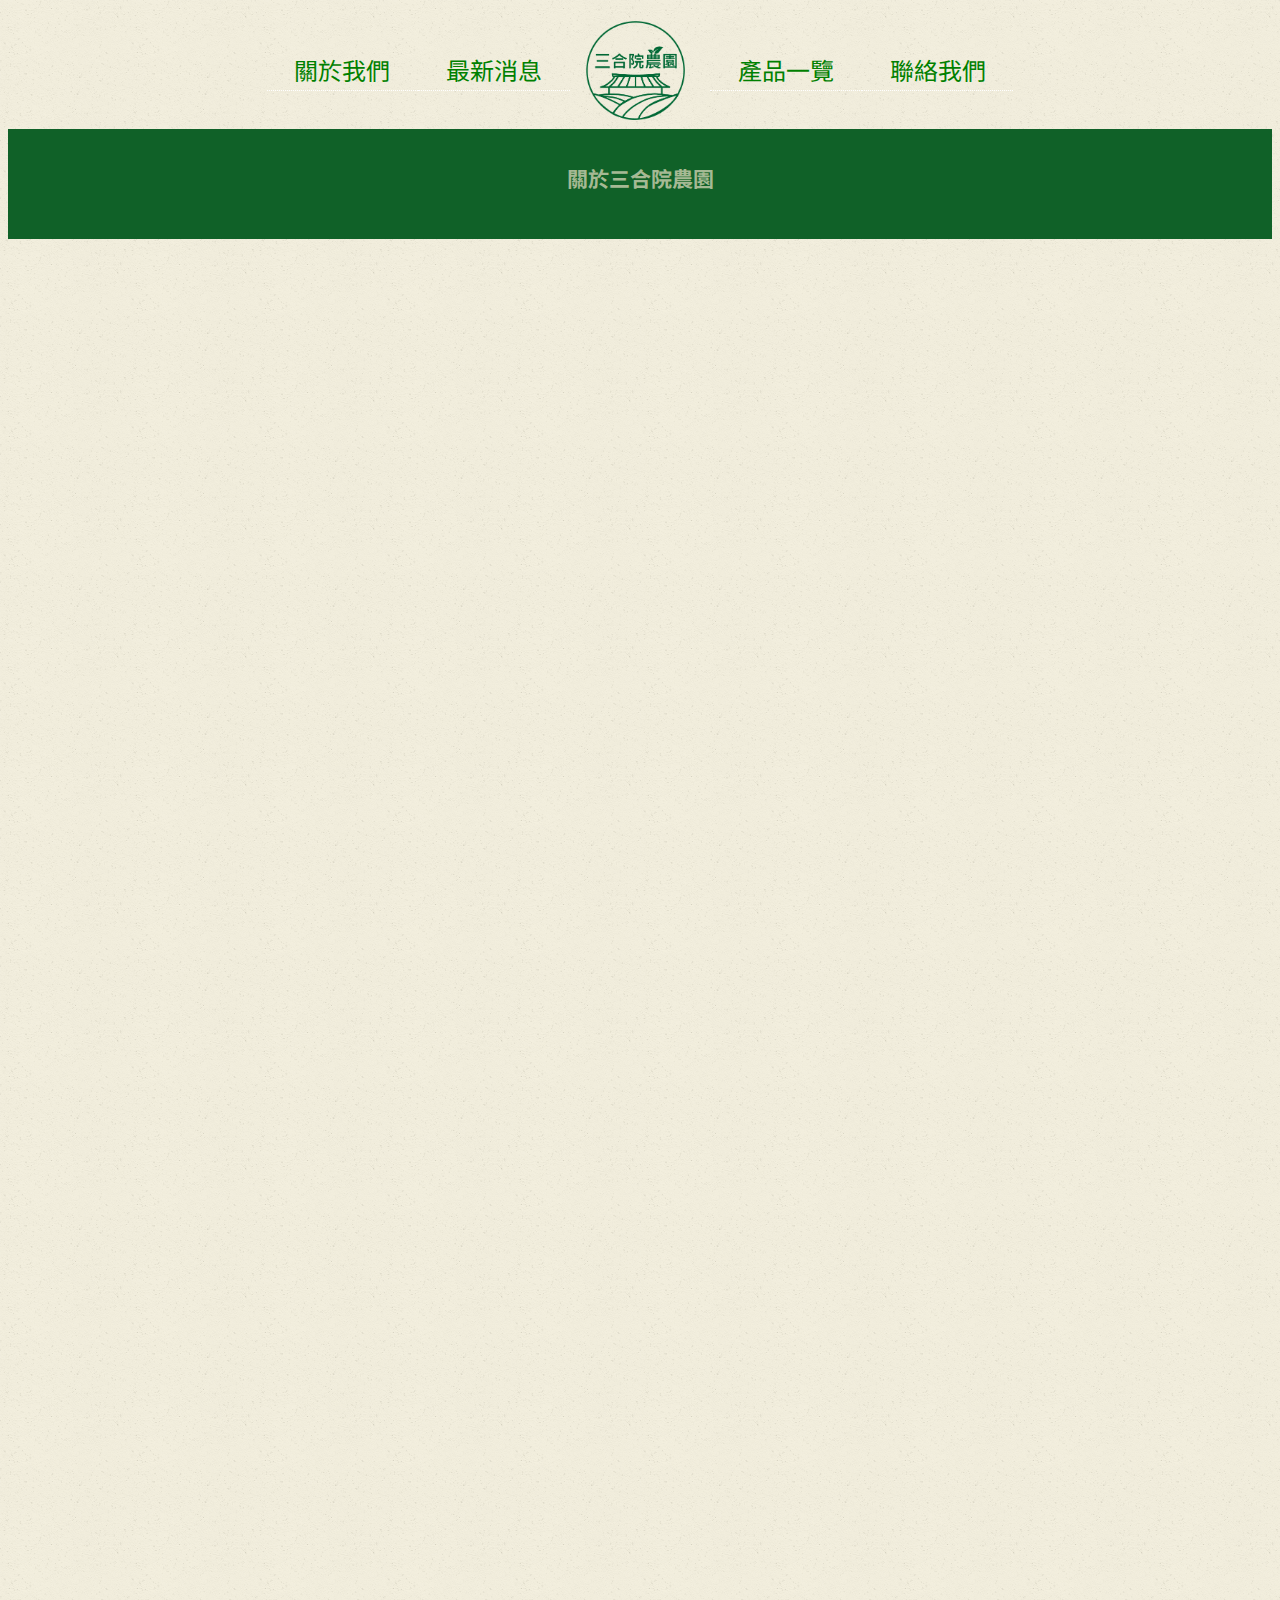
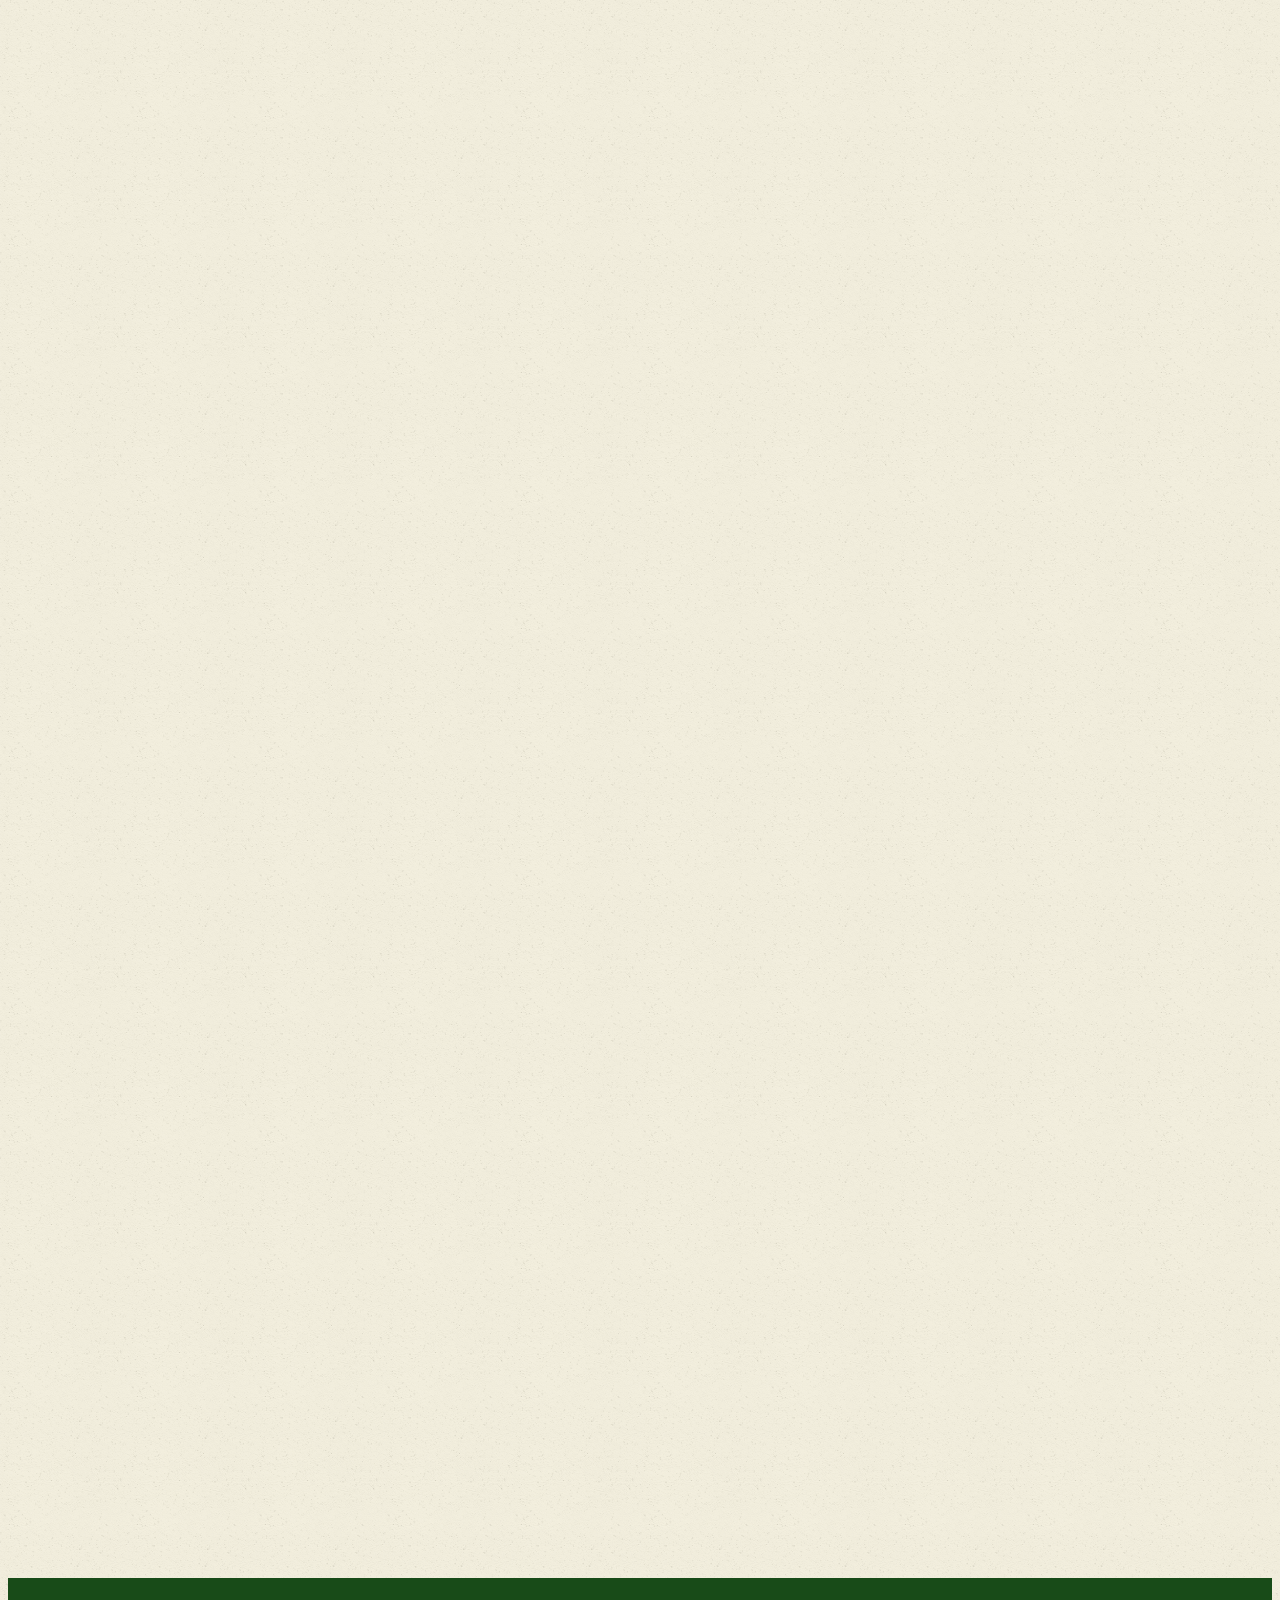
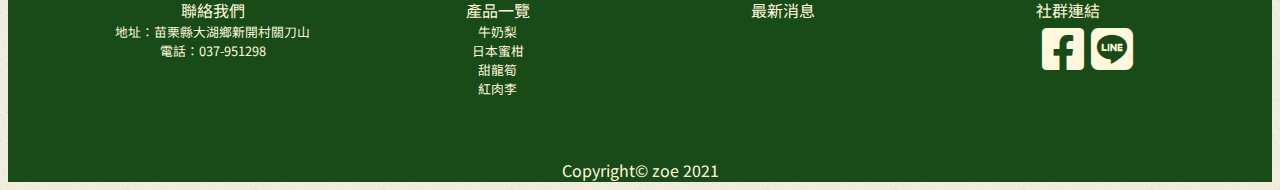
==== about.html @ 12b74e6e "no message" ====
<!DOCTYPE html>
<html lang="en">

<head>
    <meta charset="UTF-8">
    <meta http-equiv="X-UA-Compatible" content="IE=edge">
    <meta name="viewport" content="width=device-width, initial-scale=1.0">
    <title>關於我們</title>
    <link rel="shortcut icon" href="/public/favico.ico.gif">
    <link rel="icon" type="image/gif" href="animated_favicon1.gif">

    <link rel="bookmark" href="/favicon.ico" />
    <link rel="stylesheet" href="public/js/WOW-master/css/libs/animate.css">
    <link rel="stylesheet" href="public/js/WOW-master/css/site.css">
    <link href="https://cdn.jsdelivr.net/npm/bootstrap@5.0.2/dist/css/bootstrap.min.css" rel="stylesheet"
        integrity="sha384-EVSTQN3/azprG1Anm3QDgpJLIm9Nao0Yz1ztcQTwFspd3yD65VohhpuuCOmLASjC" crossorigin="anonymous">
    <link rel="stylesheet" href="public/js/slick-1.8.1/slick/slick.css">
    <link rel="stylesheet" href="public/js/slick-1.8.1/slick/slick-theme.css">
    <link rel="stylesheet" href="
https://cdnjs.cloudflare.com/ajax/libs/font-awesome/6.0.0-beta2/css/all.min.css
">
    <style>
        @import url('https://fonts.googleapis.com/css2?family=Noto+Sans+HK:wght@400;700&display=swap');
    </style>
    <link rel="stylesheet" href="public/css/index.css">
    <link rel="stylesheet" href="public/css/about.css">

</head>

<body>



    <header>
        <div class="container">
            <a href="index.html">
                <div class="logo"></div>
            </a>
            <div class="menu-icon"><a href="javascrip:;"><i class="fa-solid fa-bars"></i> </a></div>
            <nav>
                <ul>
                    <li><a href="#map">關於我們</a></li>
                    <li><a href="#new">最新消息</a></li>
                    <li><a href="#product">產品一覽</a></li>
                    <li><a href="#ftbr">聯絡我們</a></li>
                </ul>
            </nav>
        </div>
    </header>

    <div class="about_banner ">

        <div class="banner_img ">
            <div class="aboutimg_text  ">
                <h3>關於三合院農園 </h3>
            </div>
        </div>
    </div>

    </div>

    <div class="container ">
        <!-- <div class="row"> -->
        <!-- <div class="col-12 col-md-6"> -->
        <div class="youtube-rwd">

            <iframe width="1120" height="630" src="https://www.youtube.com/embed/oz6MA6UBjLw?&autoplay=1"
                title="YouTube video player " frameborder="0" allow="accelerometer; autoplay; clipboard-write; encrypted-media;
                     gyroscope; picture-in-picture" allowfullscreen></iframe>

        </div>
        <!-- </div> -->
        <!-- </div> -->
    </div>

    <div class="container dv ">
        <section data-wow-delay="0.5s" class="wow bounceInLeft row">
            <div class="col-12 col-md-6 ab1">
                <img src="public/images/a01.png" alt="">
            </div>
            <div class="col-12 col-md-6">

                <div>
                    <h4>Good for you / 綠</h4> <br>
                    <p>
                        牛奶益生菌養殖<br>
                        供應友善環境、天然生長的食品<br>
                        <br>
                        人工除草保護環境<br>
                    </p>



                </div>
        </section>


        <section data-wow-delay="0.5s" class="wow bounceInLeft row">
            <div class="col-12 col-md-6 ab1">
                <img src="public/images/a03.png" alt="">
            </div>
            <div class="col-12 col-md-6">

                <div>
                    <h4>Good for other / 道德</h4> <br>
                    <p>

                        無農藥殘留認證<br>
                        符合食品安全規範<br>
                        保證每一顆都填到您心坎裡<br>
                    </p>

                </div>

            </div>
        </section>
        <section class="wow bounceInLeft row">
            <div class="col-12 col-md-6">
                <img src="public/images/a-09.png" alt="">
            </div>
            <div class="col-12 col-md-6 g-2">

                <div>
                    <h4>Good for earth / 永續</h4> <br>

                    <br>
                    <p>
                        維護更好生態循環<br>
                        擁有更健康的地球和我們</p>

                </div>


            </div>
        </section>


        <section class="wow bounceInUp row">
            <div class="container">
                <div class="row">
                    <div class="about_text  col-12">
                        <p> 現代生活雖然多了便利和舒適，卻少了買的安心、吃的放心的地方，
                            也少了與大自然之間的緊密聯繫。三合院農元至民國82年接觸到自然農法後，便致力於使用對環境最友善的耕作方法。不僅食用者吃得安心，大自然也因此不會因為大量的化學物質導致生態病變。希望能夠成為您生活的一部份，也成為孩子長大後的美好印象。當孩子對他所成長的環境存有溫暖健康的想法，未來的社會將會因他們而美好。
                        </p>
                    </div>

                </div>

            </div>
        </section>

    </div>




    <div class="gotop"><a href=""><i class="fa-solid fa-circle-arrow-up"></i></a></div>



    <footer>
        <div id="ftbr" class="container">

            <div>聯絡我們
                <a href=""> 地址：苗栗縣大湖鄉新開村關刀山</a>
                <a href=""> 電話：037-951298</a>

            </div>

            <div>產品一覽

                <a href="">牛奶梨</a>
                <a href="">日本蜜柑</a>
                <a href="">甜龍筍</a>
                <a href="">紅肉李</a>

            </div>

            <div>最新消息

            </div>
            <div class="gofbig">
                <p>社群連結</p>
                <div class="gofbigicon">
                    <a href=""> <i style="font-size: 3rem;" class="fa-brands fa-facebook-square"></i>
                    </a>
                    <a href=""> <i style="font-size: 3rem;" class="fa-brands fa-line"></i>
                    </a>
                </div>
            </div>
    </footer>
    <div id="ftend">

        <p>Copyright© zoe 2021 </p>
    </div>

    <script src="public/js/WOW-master/dist/wow.js"></script>
    <script>
        new WOW().init();
    </script>
    </script>

</body>

</html>
---- public/js/WOW-master/css/site.css ----
h1 {
  font-size:     72px;
  line-height:   1.5;
  color: #2c3e50;
  font-weight:   100;
}

#container {
  width:  980px;
  margin: 0 auto;
}

section {
  height: 300px;
  margin: 60px 0;
}

.section--purple {
  background-color: #9b59b6;
}

.section--blue {
  background-color: #3498db;
}

.section--green {
  background-color: #2ecc71;
}

#main {
  text-align: center;
}

#more {
  margin: 20px auto 48px;
}
---- public/css/index.css ----
body {
    font-family: 'Noto Sans HK', sans-serif;
    background-image: url(../images/bg-ricepaper_v3.png);
    background-size: 10%;
    /* margin: 0; */
    
}

.container {
    /* width : 1140px; */
    /* margin: 0; */
}

header>.container {
    display  : flex;
    flex-wrap: wrap;
    position : relative;
}


.logo {
    position           : absolute;
    width              : 110px;
    height             : 100px;
    background-image   : url(../images/logo.png);
    background-size    : 90%;
    background-repeat  : no-repeat;
    background-position: center center;
    left               : 50%;
    margin-left        : -60px;
}


.logo a{
    display        : block;
    text-align     : center;
    color          : rgb(16, 58, 20);
    text-decoration: none;
    line-height    : 100px;
    font-size: 2em;

}


    .menu-icon {
    margin-left     : auto;
    width           : 20%;
    height          : 100px;
    /* background-color: rgb(255, 255, 255); */
    
}

.menu-icon>a {
    display        : block;
    text-align     : center;
    color          : rgb(16, 58, 20);
    text-decoration: none;
    line-height    : 100px;
    font-size: 2em;
 
}


nav {
    width: 100%;
}

nav>ul {
    list-style-type: none;
    padding        : 0;
    margin         : 0;
    
}

nav>ul>li {
    line-height     : 40px;
    background-color: rgb(36, 109, 48);
    text-align      : center;
    display: none;
    position: relative;
  
}


/* 偽類選取器 */
nav a::after {
    position: absolute;
    content: "";
    width: 0px;
    height: 3px;
    background-color: green;
    bottom: 0px;
    left: 0px;
    transition: 0.4s all;
    color: rgb(36, 109, 48);
  }
  
  
nav a:hover::after {
    width: 100%;
   
  }
/* .a_active{
    color: rgb(36, 109, 48);
    border-bottom:2px solid rgb(36, 109, 48);
} */
nav>ul>li>a {
    border-bottom  : 1px dotted white;
    display        : block;
    text-decoration: none;
    color          : white;
    font-family: 'Noto Sans HK', sans-serif;
    font-size: 1.5em;}
   
   
    nav>ul>li>a:hover{
        
        color          : rgb(74, 94, 76);
        
        font-size: 1.5em;}
/* /////////////////  .banner////////////////// */

.banner.container {
    background-color: antiquewhite;
    width           : 100%;
    max-width       : 1140px;
    margin          : auto;
    position        : relative;
    /* margin-top: -162px; */
  
}


.slide_wrapper {
    /* background-color: aqua; */
    overflow        : hidden;
    position        : relative; 
    
}


.slidecontent {


    width      : calc(1140px * 6);
    margin-left: -1140px;

}

/* //第三層 要併排的子項目 */
.slide {
    width      : 1140px;
    line-height: 300px;
    text-align : center;
    float      : left;

}

#prev,
#next {
    width           : 10%;
    height          : 100%;
    position        : absolute;
    top             : 0;
    background-color: rgba(0, 0, 0, 0.384);
    color           : blanchedalmond;
    border          : none;

    cursor: pointer;
}

#prev {
    left: 0px;
}

#next {
    right: 0px;
}
/* ///////////////產品放大'//////////// */
.product_img {

    width : 100%;
  
    

}

.top-product {
    width      : 80%;
    height  : 100%;
    overflow   : hidden;

}


/*/////////////////////跳出動畫//////////////////// */


/* .home_img {
    background-image   : url(/public/images/home_img.png);
    background-size    : contain;
    background-repeat  : no-repeat;
    background-position: center;
    width              : 50%;
    height             : 250px;
    position           : relative;
top               : 40%;

    transition: all 3S;
} */
.home_img {
    background-image   :url(../images/home_img.png) ;
    background-size    : cover;
    background-repeat  : no-repeat;
    background-position: center;
    padding-bottom: 131%;
    
    /* width              : 50%; */
    /* height             : 250px; */
    /* position           : relative; */
    /* top               : 40%; */

}
.img_active {
    /* display: block; */
    /* transform: rotate(360deg); */
    /* transform: scale(1.1);
    opacity  : 1;
    z-index  : 5;
    position : relative;
    left     : 50%; */

}

.home_text {
    width : 50%;
    height: 300px;
}

.home_text p {
    display: block;
    color     : rgb(13, 68, 34);
}

/*////////////////////// MAP///////////////////// */

.img_text h3 {
    width           : 100%;
    background-color: rgba(0, 0, 0, 0.205);


    color  : blanchedalmond;
    padding: 3%;

    font-size: 16px;
}

.map_img {
    height               : 100%;
    width                : 100%;
    background-attachment: fixed;
    background-image     : url(../images/map001.jpg)

}

.map_google {
    overflow: hidden;
}

/* ///////////////////小卡////////////////////// */
.card {
    /* background-color: #faebd7; */

}
.card-title{
    font-weight:900
}
/*/////////////////// 頁尾////////////////////// */

footer {  height          : 160px;
    width              : 100%;
    padding-top        : 20px;
    background-color   : rgb(24, 75, 24);}

footer li {
    list-style-type: none;
    float          : left;
    width          : 25%;
    text-align     : center;
}

footer a {
    text-decoration: none;

   
}
#ftbr {
    /* overflow        : hidden; */
    width           : 100%;
    color           :cornsilk;
}

#ftbr div {
    float     : left;
    width     : 25%;
    text-align: center;
}

#ftbr a {
    display        : block;
    color          :cornsilk;
    text-decoration: none;
    font-size      : 0.8rem;
}

.gofbig P{
    margin: 0;
}
.gofbigicon{
margin-left: 40%;
    display: flex;
    justify-content: space-around;
}
.gofbig a {padding: 0.2rem;
    font-size: 3rem;
    /* text-decoration: none; */
    
}

#ftend {
    padding-top: 10px;
    background-color: rgb(24, 75, 24);
    color: cornsilk;
    padding: 0;
    margin: 0;
  text-align: center;
}
#ftend p{
    margin: 0;
}
/* ///////////////////輪播////////////////////// */

.slide_content div {
    background-repeat: no-repeat;
    background-size  : cover;
    width            : 229px;
    height           : 300px;
}

.slide-content{
    margin-top: 4%;
    
}
.title {
    
    color     : rgb(13, 68, 34);
    text-align: center;
    height    : 80px;
    font-size : 80%;
    padding   : 4%;
    
}

h2 {
    /* text-decoration-line: underline;   */
    /* text-decoration: underline;  */
    margin: 0;
    color:rgb(24, 75, 24);
}
.gotop a{
    color:rgb(24, 75, 24);  
}
.gotop a:hover{
        
    color          : rgb(74, 94, 76);}

    .gotop{
        /* position: fixed; */
       

      right: 50px;
        bottom: 50px;
        color: rgba(6, 53, 25, 0.979);
        font-size: 4em;
        display: none;
        transition: all 3s;
    }
/* /////////////////////////////////////////////////////////// */
@media screen and (min-width: 768px) {

    .logo {
        z-index: 999;
    }

    header {
        /* background: lightgray; */
        margin-top: 20px;
       
    }
   

    .menu-icon {
        display: none;
    }

    nav {
        margin-top: 30px;
    }

    nav>ul {
        display        : flex;
        justify-content: center;
    }

    nav>ul>li {
        width     : 15%;
        background: transparent;
        display: block;
    }

    nav>ul>li>a {
        color: green;
    }

    nav>ul>li:nth-child(2) {
        margin-right: 140px;
    }

    /*///////////////// 放大產品照片 /////////////////*/
    /* .top-product .container {
        background-color: antiquewhite;
        width           : 1140px;
        margin          : auto;
        position        : relative; */

    /* } */
    /* .top-product.container { */
        /* background-color: antiquewhite; */
        /* width           : 100%; */
        /* max-width       : 1140px; */
        /* height: 410px; */
        /* margin          : auto; */
        
        /* position        : relative; */
 
    /* } */


    .top-product {
        width   : 100%;
        height  : 800px;
        overflow: hidden;



    }

    /* .carousol{
        width: 100%;
        height: 410px;
      
      } */
    .product {
        /* margin-top: 30px; */
        width           : 2000px;
        position     : relative;
       
        /* overflow: hidden; */
    }

    .product_img {
    
        /* overflow           : hidden; */
    
    /* //////////////////////////////////////////////////// */
        float              : left;
        width              : 285px;
        /* height             : 100%; */
        height: 600px;
        transition         : 1s all;
    }

    .product_img.active {
        width: 600px;
        /* height: 500px; */
        /* background-position:100% 150%; */
    }

    .product_img.other {
        width: 200px;
        /* background-position:100% 150%; */
    }
 
    /* ///////////////跳出動畫////////////////// */
   

    /* .img_active {
        transform : rotate(360deg);
        transform : scale(3);
        z-index   : 5;
        position  : relative;
        left      : 45%;
        bottom    : 120px;
    } */
    .home_img_content{
        padding-bottom: 131%;
        position: relative;
        /* overflow: hidden; */
        width: 100%;
    }
    .home_img{
        width: 100%;
        padding-bottom: 161%;
        position: absolute;
        bottom:-90%;
        z-index: 999;
        transition: all 2s;
    }
    .img_active {
        left:0;
        bottom:-20%;
    }
    .home_text {
        width : 50%;
        height: 300px;
       
    }


    .home_text p {
        font-size : 1.5em;
        display   : block;
        text-align: center;
         color: rgb(3, 41, 20);
    padding: 0;
    margin: 0;
        }


    /*/////////////////////// map//////////////////////*/
    .map_img {
        height               : 450px;
        /* width                : 1140px; */
        background-attachment: fixed;
        background-image     : url(../images/map001.jpg);

    }

    .img_text {

        position: relative;
    }

    .img_text h3 {
        font-size       : 25px;
        width           : 1140px;
        background-color: rgba(0, 0, 0, 0.205);
        /* border-radius: 10% 10% 10% 10%; */

        color         : blanchedalmond;
        padding       : 3%;
        /* margin-left: 50%; */
        /* margin-top : 50%; */
        position      : absolute;
        top           : 120px;
        right         : 0px;
    }

    .map_google {
        display: none;
        width  : 100%;
    }

    /* /////////////////////小卡///////////////////// */
    #new>.row {
        margin          : auto;
        /* background-color: bisque; */
        width           : 1140px;
    }

    .gotop{
        position: fixed;
       

      right: 50px;
        bottom: 50px;
        color: rgba(6, 53, 25, 0.979);
        font-size: 4em;
        display: none;
        transition: all 3s;
    }
    .gotop_active{

        transform: rotate(365deg);
    }
}


/* 768end */
---- public/css/about.css ----
.container {
    width    : 80%;
    max-width: 1140px;
    margin   : auto;
}
.dv{
     display        : flex;
 flex-direction: column;
 align-content: center;
}
.row {
    /* display        : flex;
    justify-content: space-around; */
}

.col-6 {
    width: 48%;
}

.wow {
    padding-top      : 5%;
    /* padding-bottom: 71.5%; */
}

img {
    display  : block;
    max-width: 100%;
    height   : 100%;

}

/* //////////////////aboutbanner/////////////////// */

.banner_img {
    /* background-image: url(/public/images/a001.png); */
    background-color   : rgb(16, 97, 40);
    background-size    : cover;
    background-repeat  : no-repeat;
    background-position: center;
    padding-bottom     : 1%;
    margin-top         : 3%;
    width              : 100%;

}


/* .active_ab1 {
    background-image : url();
    background-repeat: 50%;
} */

.aboutimg_text {
    text-align: center;
    padding   : 1%;
    color     : rgba(255, 239, 213, 0.637);
    font-size: large;
}

/* ////////////YOUTUBE/////////////// */
.youtube-rwd {
    position      : relative;
    height        : 0;
    padding-bottom: 56.25%;
    overflow      : hidden
}

.youtube-rwd iframe,
.youtube-rwd object,
.youtube-rwd embed {
    position: absolute;
    top     : 0;
    left    : 0;
    width   : 100%;
    height  : 100%
}

/* /////////////dv///////////////////////// */

.dv h4 {
    color           : rgba(255, 239, 213, 0.637);
    background-color: rgb(16, 97, 40);
    font-size       : 1.5em;
    line-height     : 1em;

}


.dv p {
    font-size  : 1em;
    line-height: 1em;
}

.gotop a {
    color: rgb(24, 75, 24);
}

.gotop a:hover {

    color: rgb(74, 94, 76);
}

@media screen and (min-width:768px) {

    .wow {
        margin-top: 18%;
    }

    .dv h4 {
        color           : rgba(255, 239, 213, 0.637);
        background-color: rgb(16, 97, 40);
        font-size       : 2em;
        line-height     : 2em;

    }

    .dv p {
        font-size  : 1.5em;
        line-height: 1.5em;
    }

    .gotop {
        position: fixed;
        right     : 50px;
        bottom    : 50px;
        color     : rgba(6, 53, 25, 0.979);
        font-size : 4em;
        /* display: none; */
        transition: all 3s;
    }

    .gotop_active {

        transform: rotate(365deg);
    }

}
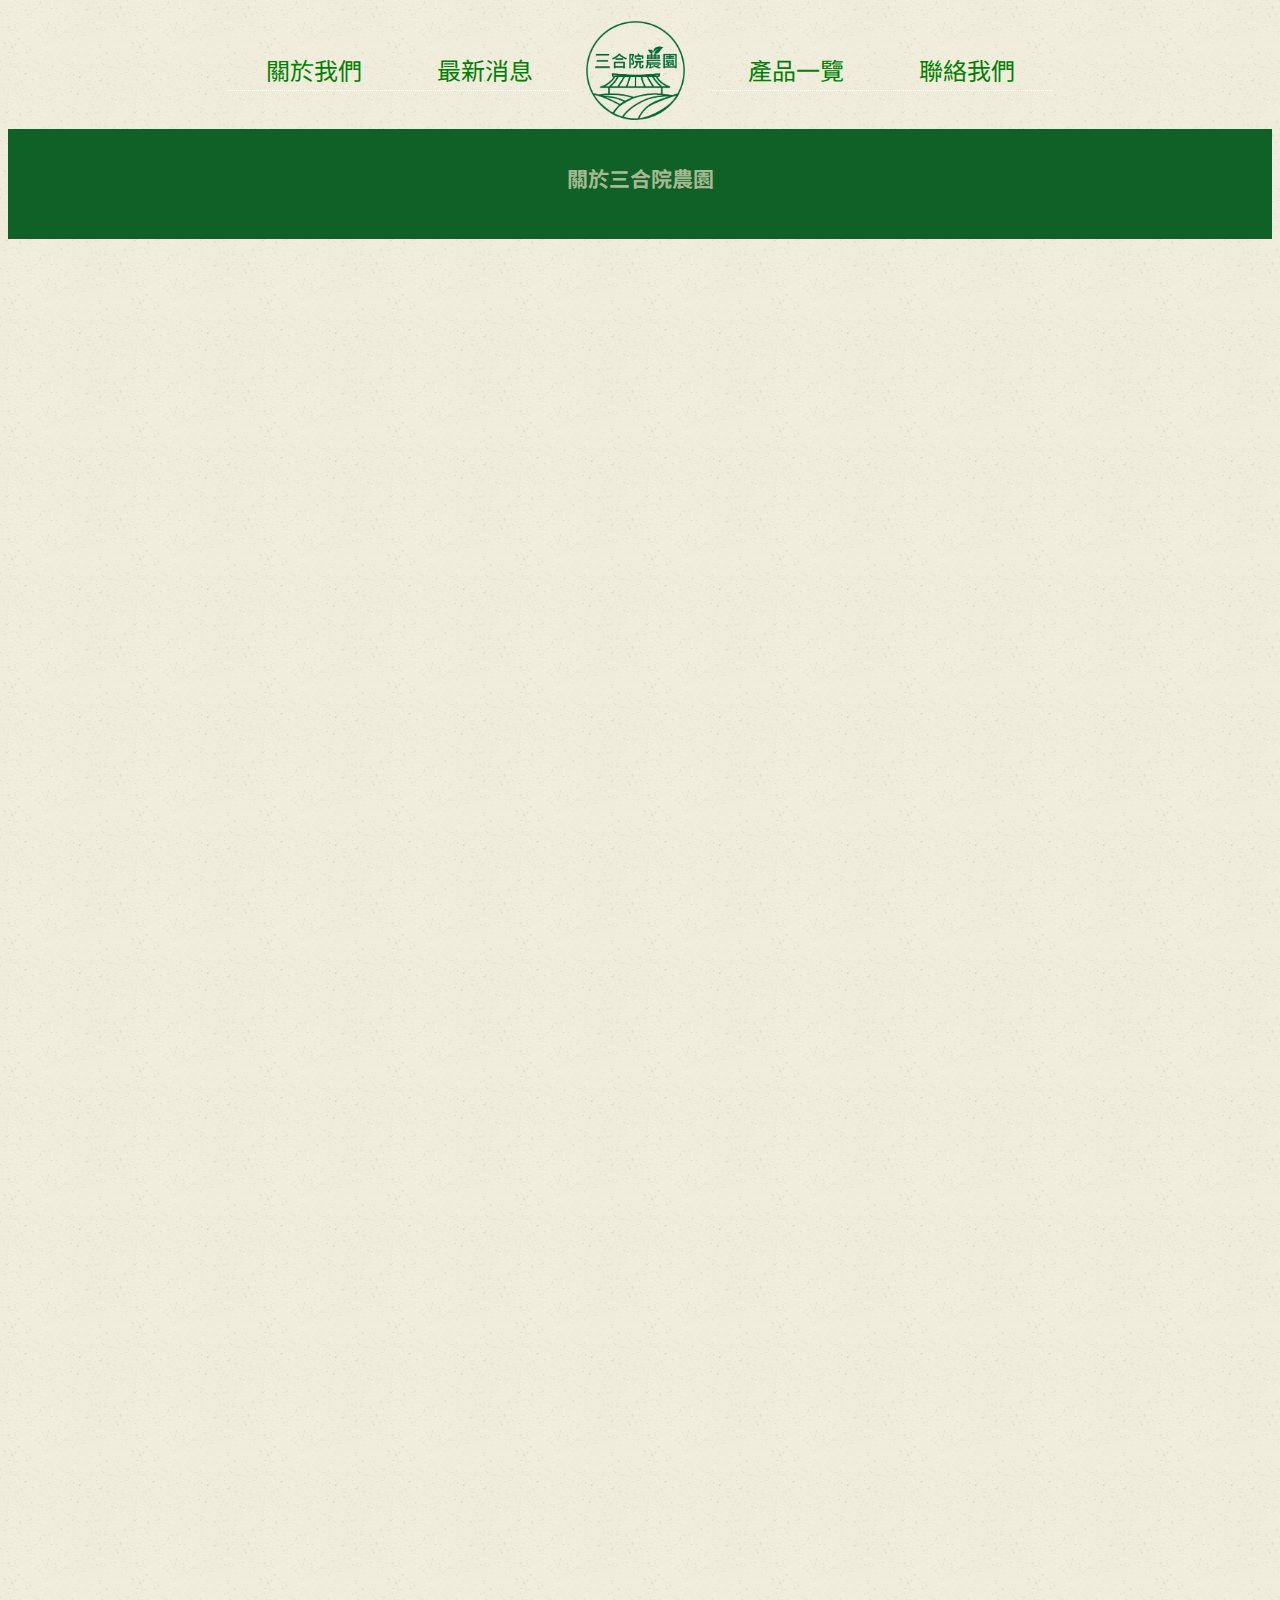
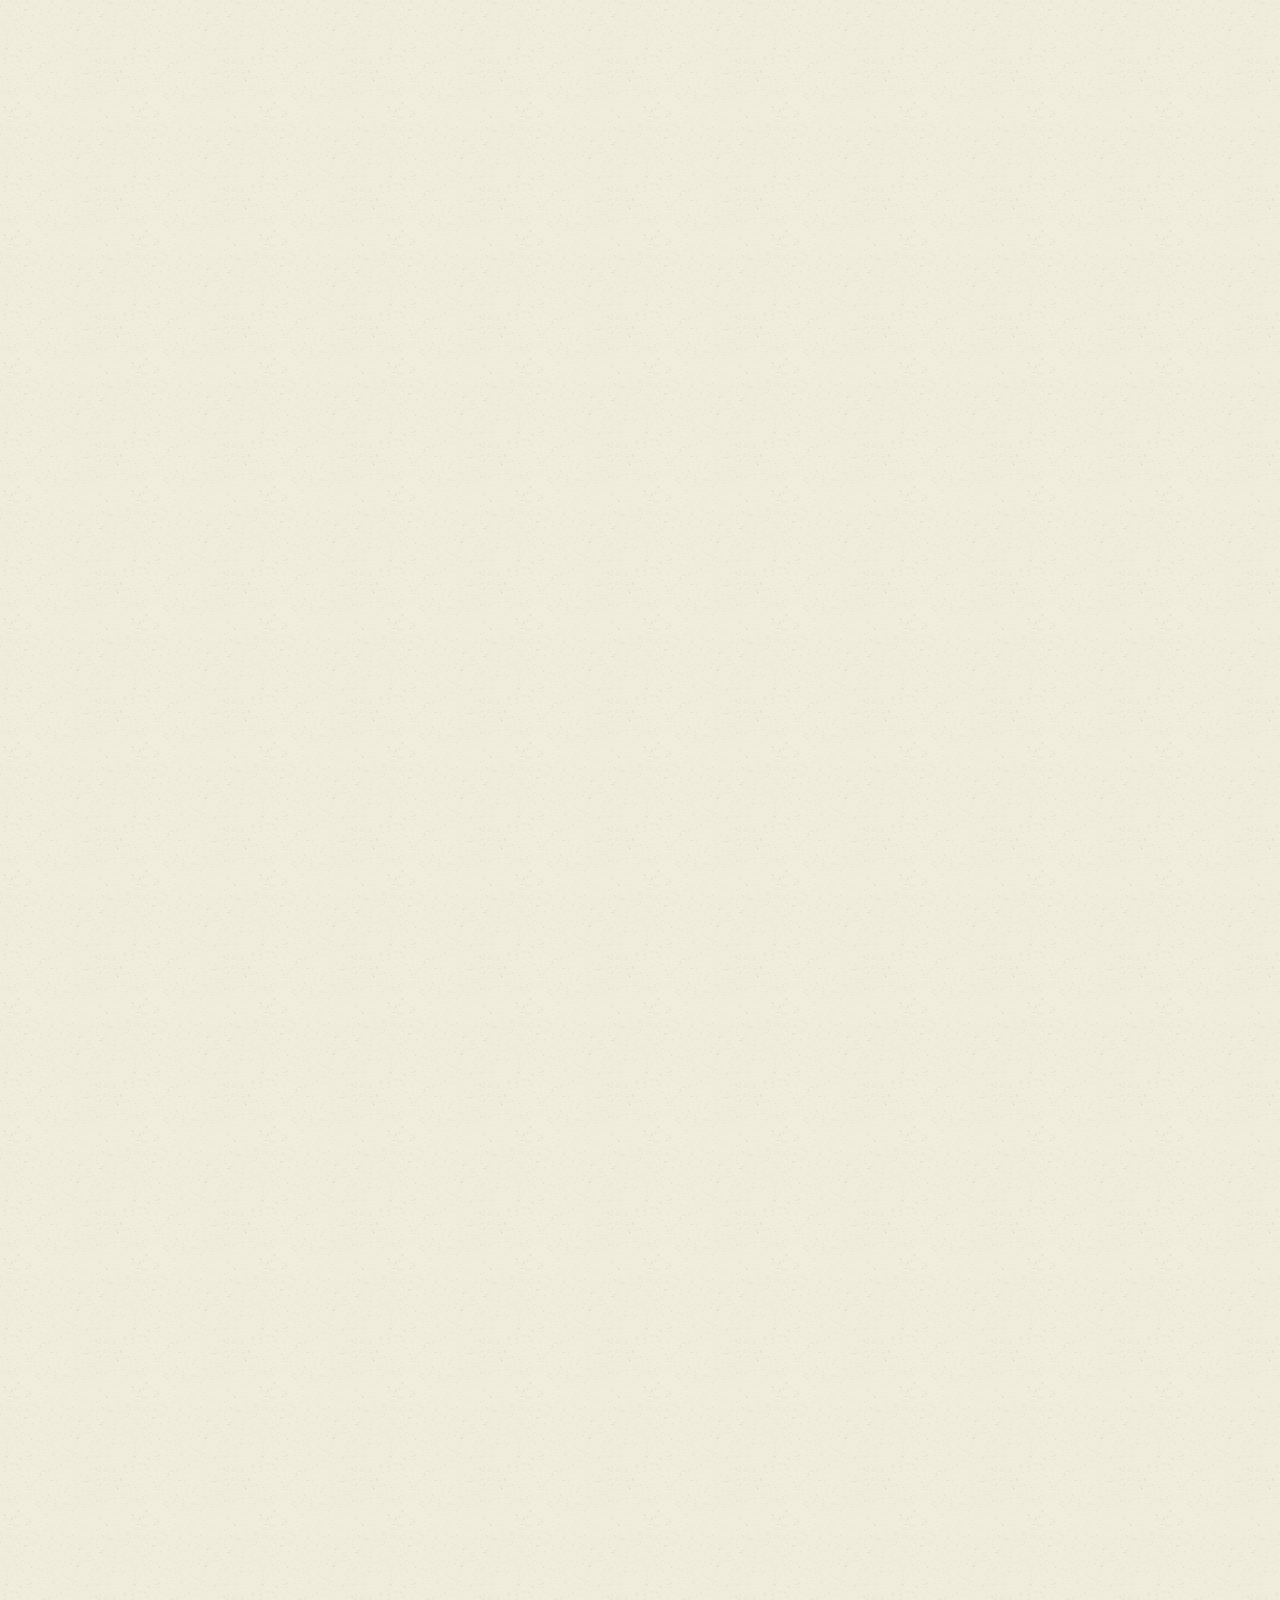
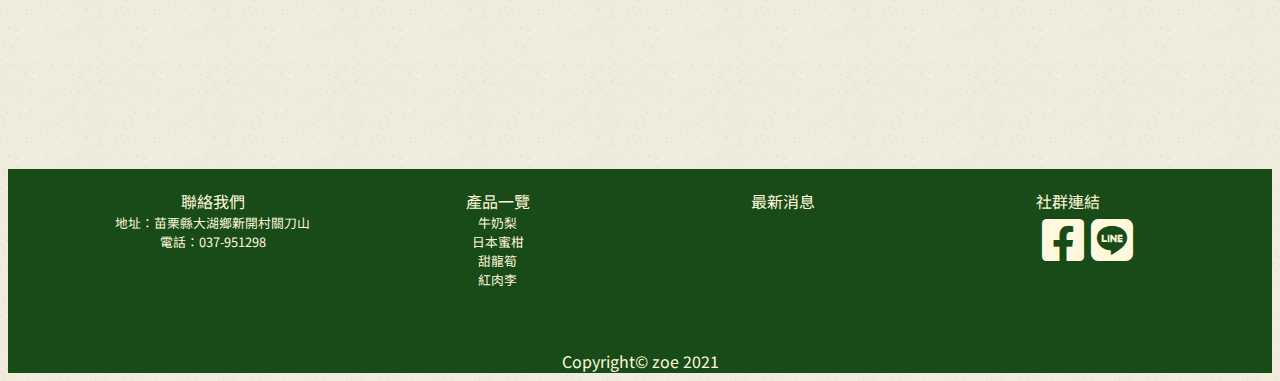
==== commit 458497bb: "no message" ====
--- a/about.html
+++ b/about.html
@@ -1,205 +1,205 @@
-<!DOCTYPE html>
-<html lang="en">
-
-<head>
-    <meta charset="UTF-8">
-    <meta http-equiv="X-UA-Compatible" content="IE=edge">
-    <meta name="viewport" content="width=device-width, initial-scale=1.0">
-    <title>關於我們</title>
-    <link rel="shortcut icon" href="/public/favico.ico.gif">
-    <link rel="icon" type="image/gif" href="animated_favicon1.gif">
-
-    <link rel="bookmark" href="/favicon.ico" />
-    <link rel="stylesheet" href="public/js/WOW-master/css/libs/animate.css">
-    <link rel="stylesheet" href="public/js/WOW-master/css/site.css">
-    <link href="https://cdn.jsdelivr.net/npm/bootstrap@5.0.2/dist/css/bootstrap.min.css" rel="stylesheet"
-        integrity="sha384-EVSTQN3/azprG1Anm3QDgpJLIm9Nao0Yz1ztcQTwFspd3yD65VohhpuuCOmLASjC" crossorigin="anonymous">
-    <link rel="stylesheet" href="public/js/slick-1.8.1/slick/slick.css">
-    <link rel="stylesheet" href="public/js/slick-1.8.1/slick/slick-theme.css">
-    <link rel="stylesheet" href="
-https://cdnjs.cloudflare.com/ajax/libs/font-awesome/6.0.0-beta2/css/all.min.css
-">
-    <style>
-        @import url('https://fonts.googleapis.com/css2?family=Noto+Sans+HK:wght@400;700&display=swap');
-    </style>
-    <link rel="stylesheet" href="public/css/index.css">
-    <link rel="stylesheet" href="public/css/about.css">
-
-</head>
-
-<body>
-
-
-
-    <header>
-        <div class="container">
-            <a href="index.html">
-                <div class="logo"></div>
-            </a>
-            <div class="menu-icon"><a href="javascrip:;"><i class="fa-solid fa-bars"></i> </a></div>
-            <nav>
-                <ul>
-                    <li><a href="#map">關於我們</a></li>
-                    <li><a href="#new">最新消息</a></li>
-                    <li><a href="#product">產品一覽</a></li>
-                    <li><a href="#ftbr">聯絡我們</a></li>
-                </ul>
-            </nav>
-        </div>
-    </header>
-
-    <div class="about_banner ">
-
-        <div class="banner_img ">
-            <div class="aboutimg_text  ">
-                <h3>關於三合院農園 </h3>
-            </div>
-        </div>
-    </div>
-
-    </div>
-
-    <div class="container ">
-        <!-- <div class="row"> -->
-        <!-- <div class="col-12 col-md-6"> -->
-        <div class="youtube-rwd">
-
-            <iframe width="1120" height="630" src="https://www.youtube.com/embed/oz6MA6UBjLw?&autoplay=1"
-                title="YouTube video player " frameborder="0" allow="accelerometer; autoplay; clipboard-write; encrypted-media;
-                     gyroscope; picture-in-picture" allowfullscreen></iframe>
-
-        </div>
-        <!-- </div> -->
-        <!-- </div> -->
-    </div>
-
-    <div class="container dv ">
-        <section data-wow-delay="0.5s" class="wow bounceInLeft row">
-            <div class="col-12 col-md-6 ab1">
-                <img src="public/images/a01.png" alt="">
-            </div>
-            <div class="col-12 col-md-6">
-
-                <div>
-                    <h4>Good for you / 綠</h4> <br>
-                    <p>
-                        牛奶益生菌養殖<br>
-                        供應友善環境、天然生長的食品<br>
-                        <br>
-                        人工除草保護環境<br>
-                    </p>
-
-
-
-                </div>
-        </section>
-
-
-        <section data-wow-delay="0.5s" class="wow bounceInLeft row">
-            <div class="col-12 col-md-6 ab1">
-                <img src="public/images/a03.png" alt="">
-            </div>
-            <div class="col-12 col-md-6">
-
-                <div>
-                    <h4>Good for other / 道德</h4> <br>
-                    <p>
-
-                        無農藥殘留認證<br>
-                        符合食品安全規範<br>
-                        保證每一顆都填到您心坎裡<br>
-                    </p>
-
-                </div>
-
-            </div>
-        </section>
-        <section class="wow bounceInLeft row">
-            <div class="col-12 col-md-6">
-                <img src="public/images/a-09.png" alt="">
-            </div>
-            <div class="col-12 col-md-6 g-2">
-
-                <div>
-                    <h4>Good for earth / 永續</h4> <br>
-
-                    <br>
-                    <p>
-                        維護更好生態循環<br>
-                        擁有更健康的地球和我們</p>
-
-                </div>
-
-
-            </div>
-        </section>
-
-
-        <section class="wow bounceInUp row">
-            <div class="container">
-                <div class="row">
-                    <div class="about_text  col-12">
-                        <p> 現代生活雖然多了便利和舒適，卻少了買的安心、吃的放心的地方，
-                            也少了與大自然之間的緊密聯繫。三合院農元至民國82年接觸到自然農法後，便致力於使用對環境最友善的耕作方法。不僅食用者吃得安心，大自然也因此不會因為大量的化學物質導致生態病變。希望能夠成為您生活的一部份，也成為孩子長大後的美好印象。當孩子對他所成長的環境存有溫暖健康的想法，未來的社會將會因他們而美好。
-                        </p>
-                    </div>
-
-                </div>
-
-            </div>
-        </section>
-
-    </div>
-
-
-
-
-    <div class="gotop"><a href=""><i class="fa-solid fa-circle-arrow-up"></i></a></div>
-
-
-
-    <footer>
-        <div id="ftbr" class="container">
-
-            <div>聯絡我們
-                <a href=""> 地址：苗栗縣大湖鄉新開村關刀山</a>
-                <a href=""> 電話：037-951298</a>
-
-            </div>
-
-            <div>產品一覽
-
-                <a href="">牛奶梨</a>
-                <a href="">日本蜜柑</a>
-                <a href="">甜龍筍</a>
-                <a href="">紅肉李</a>
-
-            </div>
-
-            <div>最新消息
-
-            </div>
-            <div class="gofbig">
-                <p>社群連結</p>
-                <div class="gofbigicon">
-                    <a href=""> <i style="font-size: 3rem;" class="fa-brands fa-facebook-square"></i>
-                    </a>
-                    <a href=""> <i style="font-size: 3rem;" class="fa-brands fa-line"></i>
-                    </a>
-                </div>
-            </div>
-    </footer>
-    <div id="ftend">
-
-        <p>Copyright© zoe 2021 </p>
-    </div>
-
-    <script src="public/js/WOW-master/dist/wow.js"></script>
-    <script>
-        new WOW().init();
-    </script>
-    </script>
-
-</body>
-
+<!DOCTYPE html>
+<html lang="en">
+
+<head>
+    <meta charset="UTF-8">
+    <meta http-equiv="X-UA-Compatible" content="IE=edge">
+    <meta name="viewport" content="width=device-width, initial-scale=1.0">
+    <title>關於我們</title>
+    <link rel="shortcut icon" href="/public/favico.ico.gif">
+    <link rel="icon" type="image/gif" href="animated_favicon1.gif">
+
+    <link rel="bookmark" href="/favicon.ico" />
+    <link rel="stylesheet" href="public/js/WOW-master/css/libs/animate.css">
+    <link rel="stylesheet" href="public/js/WOW-master/css/site.css">
+    <link href="https://cdn.jsdelivr.net/npm/bootstrap@5.0.2/dist/css/bootstrap.min.css" rel="stylesheet"
+        integrity="sha384-EVSTQN3/azprG1Anm3QDgpJLIm9Nao0Yz1ztcQTwFspd3yD65VohhpuuCOmLASjC" crossorigin="anonymous">
+    <link rel="stylesheet" href="public/js/slick-1.8.1/slick/slick.css">
+    <link rel="stylesheet" href="public/js/slick-1.8.1/slick/slick-theme.css">
+    <link rel="stylesheet" href="
+https://cdnjs.cloudflare.com/ajax/libs/font-awesome/6.0.0-beta2/css/all.min.css
+">
+    <style>
+        @import url('https://fonts.googleapis.com/css2?family=Noto+Sans+HK:wght@400;700&display=swap');
+    </style>
+    <link rel="stylesheet" href="public/css/index.css">
+    <link rel="stylesheet" href="public/css/about.css">
+
+</head>
+
+<body>
+
+
+
+    <header>
+        <div class="container">
+            <a href="index.html">
+                <div class="logo"></div>
+            </a>
+            <div class="menu-icon"><a href="javascrip:;"><i class="fa-solid fa-bars"></i> </a></div>
+            <nav>
+                <ul>
+                    <li><a href="#map">關於我們</a></li>
+                    <li><a href="#new">最新消息</a></li>
+                    <li><a href="#product">產品一覽</a></li>
+                    <li><a href="#ftbr">聯絡我們</a></li>
+                </ul>
+            </nav>
+        </div>
+    </header>
+
+    <div class="about_banner ">
+
+        <div class="banner_img ">
+            <div class="aboutimg_text  ">
+                <h3>關於三合院農園 </h3>
+            </div>
+        </div>
+    </div>
+
+    </div>
+
+    <div class="container ">
+        <!-- <div class="row"> -->
+        <!-- <div class="col-12 col-md-6"> -->
+        <div class="youtube-rwd">
+
+            <iframe width="1120" height="630" src="https://www.youtube.com/embed/oz6MA6UBjLw?&autoplay=1"
+                title="YouTube video player " frameborder="0" allow="accelerometer; autoplay; clipboard-write; encrypted-media;
+                     gyroscope; picture-in-picture" allowfullscreen></iframe>
+
+        </div>
+        <!-- </div> -->
+        <!-- </div> -->
+    </div>
+
+    <div class="container dv ">
+        <section data-wow-delay="0.5s" class="wow bounceInLeft row">
+            <div class="col-12 col-md-6 ab1">
+                <img src="public/images/a01.png" alt="">
+            </div>
+            <div class="col-12 col-md-6">
+
+                <div>
+                    <h4>Good for you / 綠</h4> <br>
+                    <p>
+                        牛奶益生菌養殖<br>
+                        供應友善環境、天然生長的食品<br>
+                        <br>
+                        人工除草保護環境<br>
+                    </p>
+
+
+
+                </div>
+        </section>
+
+
+        <section data-wow-delay="0.5s" class="wow bounceInLeft row">
+            <div class="col-12 col-md-6 ab1">
+                <img src="public/images/a03.png" alt="">
+            </div>
+            <div class="col-12 col-md-6">
+
+                <div>
+                    <h4>Good for other / 道德</h4> <br>
+                    <p>
+
+                        無農藥殘留認證<br>
+                        符合食品安全規範<br>
+                        保證每一顆都填到您心坎裡<br>
+                    </p>
+
+                </div>
+
+            </div>
+        </section>
+        <section class="wow bounceInLeft row">
+            <div class="col-12 col-md-6">
+                <img src="public/images/a-09.png" alt="">
+            </div>
+            <div class="col-12 col-md-6 g-2">
+
+                <div>
+                    <h4>Good for earth / 永續</h4> <br>
+
+                    <br>
+                    <p>
+                        維護更好生態循環<br>
+                        擁有更健康的地球和我們</p>
+
+                </div>
+
+
+            </div>
+        </section>
+
+
+        <section class="wow bounceInUp row">
+            <div class="container">
+                <div class="row">
+                    <div class="about_text  col-12">
+                        <p> 現代生活雖然多了便利和舒適，卻少了買的安心、吃的放心的地方，
+                            也少了與大自然之間的緊密聯繫。三合院農元至民國82年接觸到自然農法後，便致力於使用對環境最友善的耕作方法。不僅食用者吃得安心，大自然也因此不會因為大量的化學物質導致生態病變。希望能夠成為您生活的一部份，也成為孩子長大後的美好印象。當孩子對他所成長的環境存有溫暖健康的想法，未來的社會將會因他們而美好。
+                        </p>
+                    </div>
+
+                </div>
+
+            </div>
+        </section>
+
+    </div>
+
+
+
+
+    <div class="gotop"><a href=""><i class="fa-solid fa-circle-arrow-up"></i></a></div>
+
+
+
+    <footer>
+        <div id="ftbr" class="container">
+
+            <div>聯絡我們
+                <a href=""> 地址：苗栗縣大湖鄉新開村關刀山</a>
+                <a href=""> 電話：037-951298</a>
+
+            </div>
+
+            <div>產品一覽
+
+                <a href="">牛奶梨</a>
+                <a href="">日本蜜柑</a>
+                <a href="">甜龍筍</a>
+                <a href="">紅肉李</a>
+
+            </div>
+
+            <div>最新消息
+
+            </div>
+            <div class="gofbig">
+                <p>社群連結</p>
+                <div class="gofbigicon">
+                    <a href=""> <i style="font-size: 3rem;" class="fa-brands fa-facebook-square"></i>
+                    </a>
+                    <a href=""> <i style="font-size: 3rem;" class="fa-brands fa-line"></i>
+                    </a>
+                </div>
+            </div>
+    </footer>
+    <div id="ftend">
+
+        <p>Copyright© zoe 2021 </p>
+    </div>
+
+    <script src="public/js/WOW-master/dist/wow.js"></script>
+    <script>
+        new WOW().init();
+    </script>
+    </script>
+
+</body>
+
 </html>--- a/public/css/index.css
+++ b/public/css/index.css
@@ -1,600 +1,600 @@
-
-body {
-    font-family: 'Noto Sans HK', sans-serif;
-    background-image: url(../images/bg-ricepaper_v3.png);
-    background-size: 10%;
-    /* margin: 0; */
-    
-}
-
-.container {
-    /* width : 1140px; */
-    /* margin: 0; */
-}
-
-header>.container {
-    display  : flex;
-    flex-wrap: wrap;
-    position : relative;
-}
-
-
-.logo {
-    position           : absolute;
-    width              : 110px;
-    height             : 100px;
-    background-image   : url(../images/logo.png);
-    background-size    : 90%;
-    background-repeat  : no-repeat;
-    background-position: center center;
-    left               : 50%;
-    margin-left        : -60px;
-}
-
-
-.logo a{
-    display        : block;
-    text-align     : center;
-    color          : rgb(16, 58, 20);
-    text-decoration: none;
-    line-height    : 100px;
-    font-size: 2em;
-
-}
-
-
-    .menu-icon {
-    margin-left     : auto;
-    width           : 20%;
-    height          : 100px;
-    /* background-color: rgb(255, 255, 255); */
-    
-}
-
-.menu-icon>a {
-    display        : block;
-    text-align     : center;
-    color          : rgb(16, 58, 20);
-    text-decoration: none;
-    line-height    : 100px;
-    font-size: 2em;
- 
-}
-
-
-nav {
-    width: 100%;
-}
-
-nav>ul {
-    list-style-type: none;
-    padding        : 0;
-    margin         : 0;
-    
-}
-
-nav>ul>li {
-    line-height     : 40px;
-    background-color: rgb(36, 109, 48);
-    text-align      : center;
-    display: none;
-    position: relative;
-  
-}
-
-
-/* 偽類選取器 */
-nav a::after {
-    position: absolute;
-    content: "";
-    width: 0px;
-    height: 3px;
-    background-color: green;
-    bottom: 0px;
-    left: 0px;
-    transition: 0.4s all;
-    color: rgb(36, 109, 48);
-  }
-  
-  
-nav a:hover::after {
-    width: 100%;
-   
-  }
-/* .a_active{
-    color: rgb(36, 109, 48);
-    border-bottom:2px solid rgb(36, 109, 48);
-} */
-nav>ul>li>a {
-    border-bottom  : 1px dotted white;
-    display        : block;
-    text-decoration: none;
-    color          : white;
-    font-family: 'Noto Sans HK', sans-serif;
-    font-size: 1.5em;}
-   
-   
-    nav>ul>li>a:hover{
-        
-        color          : rgb(74, 94, 76);
-        
-        font-size: 1.5em;}
-/* /////////////////  .banner////////////////// */
-
-.banner.container {
-    background-color: antiquewhite;
-    width           : 100%;
-    max-width       : 1140px;
-    margin          : auto;
-    position        : relative;
-    /* margin-top: -162px; */
-  
-}
-
-
-.slide_wrapper {
-    /* background-color: aqua; */
-    overflow        : hidden;
-    position        : relative; 
-    
-}
-
-
-.slidecontent {
-
-
-    width      : calc(1140px * 6);
-    margin-left: -1140px;
-
-}
-
-/* //第三層 要併排的子項目 */
-.slide {
-    width      : 1140px;
-    line-height: 300px;
-    text-align : center;
-    float      : left;
-
-}
-
-#prev,
-#next {
-    width           : 10%;
-    height          : 100%;
-    position        : absolute;
-    top             : 0;
-    background-color: rgba(0, 0, 0, 0.384);
-    color           : blanchedalmond;
-    border          : none;
-
-    cursor: pointer;
-}
-
-#prev {
-    left: 0px;
-}
-
-#next {
-    right: 0px;
-}
-/* ///////////////產品放大'//////////// */
-.product_img {
-
-    width : 100%;
-  
-    
-
-}
-
-.top-product {
-    width      : 80%;
-    height  : 100%;
-    overflow   : hidden;
-
-}
-
-
-/*/////////////////////跳出動畫//////////////////// */
-
-
-/* .home_img {
-    background-image   : url(/public/images/home_img.png);
-    background-size    : contain;
-    background-repeat  : no-repeat;
-    background-position: center;
-    width              : 50%;
-    height             : 250px;
-    position           : relative;
-top               : 40%;
-
-    transition: all 3S;
-} */
-.home_img {
-    background-image   :url(../images/home_img.png) ;
-    background-size    : cover;
-    background-repeat  : no-repeat;
-    background-position: center;
-    padding-bottom: 131%;
-    
-    /* width              : 50%; */
-    /* height             : 250px; */
-    /* position           : relative; */
-    /* top               : 40%; */
-
-}
-.img_active {
-    /* display: block; */
-    /* transform: rotate(360deg); */
-    /* transform: scale(1.1);
-    opacity  : 1;
-    z-index  : 5;
-    position : relative;
-    left     : 50%; */
-
-}
-
-.home_text {
-    width : 50%;
-    height: 300px;
-}
-
-.home_text p {
-    display: block;
-    color     : rgb(13, 68, 34);
-}
-
-/*////////////////////// MAP///////////////////// */
-
-.img_text h3 {
-    width           : 100%;
-    background-color: rgba(0, 0, 0, 0.205);
-
-
-    color  : blanchedalmond;
-    padding: 3%;
-
-    font-size: 16px;
-}
-
-.map_img {
-    height               : 100%;
-    width                : 100%;
-    background-attachment: fixed;
-    background-image     : url(../images/map001.jpg)
-
-}
-
-.map_google {
-    overflow: hidden;
-}
-
-/* ///////////////////小卡////////////////////// */
-.card {
-    /* background-color: #faebd7; */
-
-}
-.card-title{
-    font-weight:900
-}
-/*/////////////////// 頁尾////////////////////// */
-
-footer {  height          : 160px;
-    width              : 100%;
-    padding-top        : 20px;
-    background-color   : rgb(24, 75, 24);}
-
-footer li {
-    list-style-type: none;
-    float          : left;
-    width          : 25%;
-    text-align     : center;
-}
-
-footer a {
-    text-decoration: none;
-
-   
-}
-#ftbr {
-    /* overflow        : hidden; */
-    width           : 100%;
-    color           :cornsilk;
-}
-
-#ftbr div {
-    float     : left;
-    width     : 25%;
-    text-align: center;
-}
-
-#ftbr a {
-    display        : block;
-    color          :cornsilk;
-    text-decoration: none;
-    font-size      : 0.8rem;
-}
-
-.gofbig P{
-    margin: 0;
-}
-.gofbigicon{
-margin-left: 40%;
-    display: flex;
-    justify-content: space-around;
-}
-.gofbig a {padding: 0.2rem;
-    font-size: 3rem;
-    /* text-decoration: none; */
-    
-}
-
-#ftend {
-    padding-top: 10px;
-    background-color: rgb(24, 75, 24);
-    color: cornsilk;
-    padding: 0;
-    margin: 0;
-  text-align: center;
-}
-#ftend p{
-    margin: 0;
-}
-/* ///////////////////輪播////////////////////// */
-
-.slide_content div {
-    background-repeat: no-repeat;
-    background-size  : cover;
-    width            : 229px;
-    height           : 300px;
-}
-
-.slide-content{
-    margin-top: 4%;
-    
-}
-.title {
-    
-    color     : rgb(13, 68, 34);
-    text-align: center;
-    height    : 80px;
-    font-size : 80%;
-    padding   : 4%;
-    
-}
-
-h2 {
-    /* text-decoration-line: underline;   */
-    /* text-decoration: underline;  */
-    margin: 0;
-    color:rgb(24, 75, 24);
-}
-.gotop a{
-    color:rgb(24, 75, 24);  
-}
-.gotop a:hover{
-        
-    color          : rgb(74, 94, 76);}
-
-    .gotop{
-        /* position: fixed; */
-       
-
-      right: 50px;
-        bottom: 50px;
-        color: rgba(6, 53, 25, 0.979);
-        font-size: 4em;
-        display: none;
-        transition: all 3s;
-    }
-/* /////////////////////////////////////////////////////////// */
-@media screen and (min-width: 768px) {
-
-    .logo {
-        z-index: 999;
-    }
-
-    header {
-        /* background: lightgray; */
-        margin-top: 20px;
-       
-    }
-   
-
-    .menu-icon {
-        display: none;
-    }
-
-    nav {
-        margin-top: 30px;
-    }
-
-    nav>ul {
-        display        : flex;
-        justify-content: center;
-    }
-
-    nav>ul>li {
-        width     : 15%;
-        background: transparent;
-        display: block;
-    }
-
-    nav>ul>li>a {
-        color: green;
-    }
-
-    nav>ul>li:nth-child(2) {
-        margin-right: 140px;
-    }
-
-    /*///////////////// 放大產品照片 /////////////////*/
-    /* .top-product .container {
-        background-color: antiquewhite;
-        width           : 1140px;
-        margin          : auto;
-        position        : relative; */
-
-    /* } */
-    /* .top-product.container { */
-        /* background-color: antiquewhite; */
-        /* width           : 100%; */
-        /* max-width       : 1140px; */
-        /* height: 410px; */
-        /* margin          : auto; */
-        
-        /* position        : relative; */
- 
-    /* } */
-
-
-    .top-product {
-        width   : 100%;
-        height  : 800px;
-        overflow: hidden;
-
-
-
-    }
-
-    /* .carousol{
-        width: 100%;
-        height: 410px;
-      
-      } */
-    .product {
-        /* margin-top: 30px; */
-        width           : 2000px;
-        position     : relative;
-       
-        /* overflow: hidden; */
-    }
-
-    .product_img {
-    
-        /* overflow           : hidden; */
-    
-    /* //////////////////////////////////////////////////// */
-        float              : left;
-        width              : 285px;
-        /* height             : 100%; */
-        height: 600px;
-        transition         : 1s all;
-    }
-
-    .product_img.active {
-        width: 600px;
-        /* height: 500px; */
-        /* background-position:100% 150%; */
-    }
-
-    .product_img.other {
-        width: 200px;
-        /* background-position:100% 150%; */
-    }
- 
-    /* ///////////////跳出動畫////////////////// */
-   
-
-    /* .img_active {
-        transform : rotate(360deg);
-        transform : scale(3);
-        z-index   : 5;
-        position  : relative;
-        left      : 45%;
-        bottom    : 120px;
-    } */
-    .home_img_content{
-        padding-bottom: 131%;
-        position: relative;
-        /* overflow: hidden; */
-        width: 100%;
-    }
-    .home_img{
-        width: 100%;
-        padding-bottom: 161%;
-        position: absolute;
-        bottom:-90%;
-        z-index: 999;
-        transition: all 2s;
-    }
-    .img_active {
-        left:0;
-        bottom:-20%;
-    }
-    .home_text {
-        width : 50%;
-        height: 300px;
-       
-    }
-
-
-    .home_text p {
-        font-size : 1.5em;
-        display   : block;
-        text-align: center;
-         color: rgb(3, 41, 20);
-    padding: 0;
-    margin: 0;
-        }
-
-
-    /*/////////////////////// map//////////////////////*/
-    .map_img {
-        height               : 450px;
-        /* width                : 1140px; */
-        background-attachment: fixed;
-        background-image     : url(../images/map001.jpg);
-
-    }
-
-    .img_text {
-
-        position: relative;
-    }
-
-    .img_text h3 {
-        font-size       : 25px;
-        width           : 1140px;
-        background-color: rgba(0, 0, 0, 0.205);
-        /* border-radius: 10% 10% 10% 10%; */
-
-        color         : blanchedalmond;
-        padding       : 3%;
-        /* margin-left: 50%; */
-        /* margin-top : 50%; */
-        position      : absolute;
-        top           : 120px;
-        right         : 0px;
-    }
-
-    .map_google {
-        display: none;
-        width  : 100%;
-    }
-
-    /* /////////////////////小卡///////////////////// */
-    #new>.row {
-        margin          : auto;
-        /* background-color: bisque; */
-        width           : 1140px;
-    }
-
-    .gotop{
-        position: fixed;
-       
-
-      right: 50px;
-        bottom: 50px;
-        color: rgba(6, 53, 25, 0.979);
-        font-size: 4em;
-        display: none;
-        transition: all 3s;
-    }
-    .gotop_active{
-
-        transform: rotate(365deg);
-    }
-}
-
-
+
+body {
+    font-family: 'Noto Sans HK', sans-serif;
+    background-image: url(../images/bg-ricepaper_v3.png);
+    background-size: 10%;
+    /* margin: 0; */
+    
+}
+
+.container {
+    /* width : 1140px; */
+    /* margin: 0; */
+}
+
+header>.container {
+    display  : flex;
+    flex-wrap: wrap;
+    position : relative;
+}
+
+
+.logo {
+    position           : absolute;
+    width              : 110px;
+    height             : 100px;
+    background-image   : url(../images/logo.png);
+    background-size    : 90%;
+    background-repeat  : no-repeat;
+    background-position: center center;
+    left               : 50%;
+    margin-left        : -60px;
+}
+
+
+.logo a{
+    display        : block;
+    text-align     : center;
+    color          : rgb(16, 58, 20);
+    text-decoration: none;
+    line-height    : 100px;
+    font-size: 2em;
+
+}
+
+
+    .menu-icon {
+    margin-left     : auto;
+    width           : 20%;
+    height          : 100px;
+    /* background-color: rgb(255, 255, 255); */
+    
+}
+
+.menu-icon>a {
+    display        : block;
+    text-align     : center;
+    color          : rgb(16, 58, 20);
+    text-decoration: none;
+    line-height    : 100px;
+    font-size: 2em;
+ 
+}
+
+
+nav {
+    width: 100%;
+}
+
+nav>ul {
+    list-style-type: none;
+    padding        : 0;
+    margin         : 0;
+    
+}
+
+nav>ul>li {
+    line-height     : 40px;
+    background-color: rgb(36, 109, 48);
+    text-align      : center;
+    display: none;
+    position: relative;
+  
+}
+
+
+/* 偽類選取器 */
+nav a::after {
+    position: absolute;
+    content: "";
+    width: 0px;
+    height: 3px;
+    background-color: green;
+    bottom: 0px;
+    left: 0px;
+    transition: 0.4s all;
+    color: rgb(36, 109, 48);
+  }
+  
+  
+nav a:hover::after {
+    width: 100%;
+   
+  }
+/* .a_active{
+    color: rgb(36, 109, 48);
+    border-bottom:2px solid rgb(36, 109, 48);
+} */
+nav>ul>li>a {
+    border-bottom  : 1px dotted white;
+    display        : block;
+    text-decoration: none;
+    color          : white;
+    font-family: 'Noto Sans HK', sans-serif;
+    font-size: 1.5em;}
+   
+   
+    nav>ul>li>a:hover{
+        
+        color          : rgb(74, 94, 76);
+        
+        font-size: 1.5em;}
+/* /////////////////  .banner////////////////// */
+
+.banner.container {
+    background-color: antiquewhite;
+    width           : 100%;
+    max-width       : 1440px;
+    margin          : auto;
+    position        : relative;
+    /* margin-top: -162px; */
+  
+}
+
+
+.slide_wrapper {
+    /* background-color: aqua; */
+    overflow        : hidden;
+    position        : relative; 
+    
+}
+
+
+.slidecontent {
+
+
+    width      : calc(1140px * 6);
+    margin-left: -1140px;
+
+}
+
+/* //第三層 要併排的子項目 */
+.slide {
+    width      : 1140px;
+    line-height: 300px;
+    text-align : center;
+    float      : left;
+
+}
+
+#prev,
+#next {
+    width           : 10%;
+    height          : 100%;
+    position        : absolute;
+    top             : 0;
+    background-color: rgba(0, 0, 0, 0.384);
+    color           : blanchedalmond;
+    border          : none;
+
+    cursor: pointer;
+}
+
+#prev {
+    left: 0px;
+}
+
+#next {
+    right: 0px;
+}
+/* ///////////////產品放大'//////////// */
+.product_img {
+
+    width : 100%;
+  
+    
+
+}
+
+.top-product {
+    width      : 100%;
+    height  : 100%;
+    overflow   : hidden;
+
+}
+
+
+/*/////////////////////跳出動畫//////////////////// */
+
+
+/* .home_img {
+    background-image   : url(/public/images/home_img.png);
+    background-size    : contain;
+    background-repeat  : no-repeat;
+    background-position: center;
+    width              : 50%;
+    height             : 250px;
+    position           : relative;
+top               : 40%;
+
+    transition: all 3S;
+} */
+.home_img {
+    background-image   :url(../images/home_img.png) ;
+    background-size    : cover;
+    background-repeat  : no-repeat;
+    background-position: center;
+    padding-bottom: 131%;
+    
+    /* width              : 50%; */
+    /* height             : 250px; */
+    /* position           : relative; */
+    /* top               : 40%; */
+
+}
+.img_active {
+    /* display: block; */
+    /* transform: rotate(360deg); */
+    /* transform: scale(1.1);
+    opacity  : 1;
+    z-index  : 5;
+    position : relative;
+    left     : 50%; */
+
+}
+
+.home_text {
+    width : 50%;
+    height: 300px;
+}
+
+.home_text p {
+    display: block;
+    color     : rgb(13, 68, 34);
+}
+
+/*////////////////////// MAP///////////////////// */
+
+.img_text h3 {
+    width           : 100%;
+    background-color: rgba(0, 0, 0, 0.205);
+
+
+    color  : blanchedalmond;
+    padding: 3%;
+
+    font-size: 16px;
+}
+
+.map_img {
+    height               : 100%;
+    width                : 100%;
+    background-attachment: fixed;
+    background-image     : url(../images/map001.jpg)
+
+}
+
+.map_google {
+    overflow: hidden;
+}
+
+/* ///////////////////小卡////////////////////// */
+.card {
+    /* background-color: #faebd7; */
+
+}
+.card-title{
+    font-weight:900
+}
+/*/////////////////// 頁尾////////////////////// */
+
+footer {  height          : 160px;
+    width              : 100%;
+    padding-top        : 20px;
+    background-color   : rgb(24, 75, 24);}
+
+footer li {
+    list-style-type: none;
+    float          : left;
+    width          : 25%;
+    text-align     : center;
+}
+
+footer a {
+    text-decoration: none;
+
+   
+}
+#ftbr {
+    /* overflow        : hidden; */
+    width           : 100%;
+    color           :cornsilk;
+}
+
+#ftbr div {
+    float     : left;
+    width     : 25%;
+    text-align: center;
+}
+
+#ftbr a {
+    display        : block;
+    color          :cornsilk;
+    text-decoration: none;
+    font-size      : 0.8rem;
+}
+
+.gofbig P{
+    margin: 0;
+}
+.gofbigicon{
+margin-left: 40%;
+    display: flex;
+    justify-content: space-around;
+}
+.gofbig a {padding: 0.2rem;
+    font-size: 3rem;
+    /* text-decoration: none; */
+    
+}
+
+#ftend {
+    padding-top: 10px;
+    background-color: rgb(24, 75, 24);
+    color: cornsilk;
+    padding: 0;
+    margin: 0;
+  text-align: center;
+}
+#ftend p{
+    margin: 0;
+}
+/* ///////////////////輪播////////////////////// */
+
+.slide_content div {
+    background-repeat: no-repeat;
+    background-size  : cover;
+    width            : 229px;
+    height           : 300px;
+}
+
+.slide-content{
+    margin-top: 4%;
+    
+}
+.title {
+    
+    color     : rgb(13, 68, 34);
+    text-align: center;
+    height    : 80px;
+    font-size : 80%;
+    padding   : 4%;
+    
+}
+
+h2 {
+    /* text-decoration-line: underline;   */
+    /* text-decoration: underline;  */
+    margin: 0;
+    color:rgb(24, 75, 24);
+}
+.gotop a{
+    color:rgb(24, 75, 24);  
+}
+.gotop a:hover{
+        
+    color          : rgb(74, 94, 76);}
+
+    .gotop{
+        /* position: fixed; */
+       
+
+      right: 50px;
+        bottom: 50px;
+        color: rgba(6, 53, 25, 0.979);
+        font-size: 4em;
+        display: none;
+        transition: all 3s;
+    }
+/* /////////////////////////////////////////////////////////// */
+@media screen and (min-width: 768px) {
+
+    .logo {
+        z-index: 999;
+    }
+
+    header {
+        /* background: lightgray; */
+        margin-top: 20px;
+       
+    }
+   
+
+    .menu-icon {
+        display: none;
+    }
+
+    nav {
+        margin-top: 30px;
+    }
+
+    nav>ul {
+        display        : flex;
+        justify-content: center;
+    }
+
+    nav>ul>li {
+        width     : 15%;
+        background: transparent;
+        display: block;
+    }
+
+    nav>ul>li>a {
+        color: green;
+    }
+
+    nav>ul>li:nth-child(2) {
+        margin-right: 140px;
+    }
+
+    /*///////////////// 放大產品照片 /////////////////*/
+    /* .top-product .container {
+        background-color: antiquewhite;
+        width           : 1140px;
+        margin          : auto;
+        position        : relative; */
+
+    /* } */
+    /* .top-product.container { */
+        /* background-color: antiquewhite; */
+        /* width           : 100%; */
+        /* max-width       : 1140px; */
+        /* height: 410px; */
+        /* margin          : auto; */
+        
+        /* position        : relative; */
+ 
+    /* } */
+
+
+    .top-product {
+        width   : 100%;
+        height  : 800px;
+        overflow: hidden;
+
+
+
+    }
+
+    /* .carousol{
+        width: 100%;
+        height: 410px;
+      
+      } */
+    .product {
+        /* margin-top: 30px; */
+        width           : 1440px;
+        position     : relative;
+       
+        /* overflow: hidden; */
+    }
+
+    .product_img {
+    
+        /* overflow           : hidden; */
+    
+    /* //////////////////////////////////////////////////// */
+        float              : left;
+        width              : 285px;
+        /* height             : 100%; */
+        height: 600px;
+        transition         : 1s all;
+    }
+
+    .product_img.active {
+        width: 600px;
+        /* height: 500px; */
+        /* background-position:100% 150%; */
+    }
+
+    .product_img.other {
+        width: 200px;
+        /* background-position:100% 150%; */
+    }
+ 
+    /* ///////////////跳出動畫////////////////// */
+   
+
+    /* .img_active {
+        transform : rotate(360deg);
+        transform : scale(3);
+        z-index   : 5;
+        position  : relative;
+        left      : 45%;
+        bottom    : 120px;
+    } */
+    .home_img_content{
+        padding-bottom: 131%;
+        position: relative;
+        /* overflow: hidden; */
+        width: 100%;
+    }
+    .home_img{
+        width: 100%;
+        padding-bottom: 161%;
+        position: absolute;
+        bottom:-90%;
+        z-index: 999;
+        transition: all 2s;
+    }
+    .img_active {
+        left:0;
+        bottom:-20%;
+    }
+    .home_text {
+        width : 50%;
+        height: 300px;
+       
+    }
+
+
+    .home_text p {
+        font-size : 1.5em;
+        display   : block;
+        text-align: center;
+         color: rgb(3, 41, 20);
+    padding: 0;
+    margin: 0;
+        }
+
+
+    /*/////////////////////// map//////////////////////*/
+    .map_img {
+        height               : 450px;
+        /* width                : 1140px; */
+        background-attachment: fixed;
+        background-image     : url(../images/map001.jpg);
+
+    }
+
+    .img_text {
+
+        position: relative;
+    }
+
+    .img_text h3 {
+        font-size       : 25px;
+        width           : 1140px;
+        background-color: rgba(0, 0, 0, 0.205);
+        /* border-radius: 10% 10% 10% 10%; */
+
+        color         : blanchedalmond;
+        padding       : 3%;
+        /* margin-left: 50%; */
+        /* margin-top : 50%; */
+        position      : absolute;
+        top           : 120px;
+        right         : 0px;
+    }
+
+    .map_google {
+        display: none;
+        width  : 100%;
+    }
+
+    /* /////////////////////小卡///////////////////// */
+    #new>.row {
+        margin          : auto;
+        /* background-color: bisque; */
+        width           : 1140px;
+    }
+
+    .gotop{
+        position: fixed;
+       
+
+      right: 50px;
+        bottom: 50px;
+        color: rgba(6, 53, 25, 0.979);
+        font-size: 4em;
+        display: none;
+        transition: all 3s;
+    }
+    .gotop_active{
+
+        transform: rotate(365deg);
+    }
+}
+
+
 /* 768end */--- a/public/css/about.css
+++ b/public/css/about.css
@@ -1,136 +1,138 @@
-.container {
-    width    : 80%;
-    max-width: 1140px;
-    margin   : auto;
-}
-.dv{
-     display        : flex;
- flex-direction: column;
- align-content: center;
-}
-.row {
-    /* display        : flex;
-    justify-content: space-around; */
-}
-
-.col-6 {
-    width: 48%;
-}
-
-.wow {
-    padding-top      : 5%;
-    /* padding-bottom: 71.5%; */
-}
-
-img {
-    display  : block;
-    max-width: 100%;
-    height   : 100%;
-
-}
-
-/* //////////////////aboutbanner/////////////////// */
-
-.banner_img {
-    /* background-image: url(/public/images/a001.png); */
-    background-color   : rgb(16, 97, 40);
-    background-size    : cover;
-    background-repeat  : no-repeat;
-    background-position: center;
-    padding-bottom     : 1%;
-    margin-top         : 3%;
-    width              : 100%;
-
-}
-
-
-/* .active_ab1 {
-    background-image : url();
-    background-repeat: 50%;
-} */
-
-.aboutimg_text {
-    text-align: center;
-    padding   : 1%;
-    color     : rgba(255, 239, 213, 0.637);
-    font-size: large;
-}
-
-/* ////////////YOUTUBE/////////////// */
-.youtube-rwd {
-    position      : relative;
-    height        : 0;
-    padding-bottom: 56.25%;
-    overflow      : hidden
-}
-
-.youtube-rwd iframe,
-.youtube-rwd object,
-.youtube-rwd embed {
-    position: absolute;
-    top     : 0;
-    left    : 0;
-    width   : 100%;
-    height  : 100%
-}
-
-/* /////////////dv///////////////////////// */
-
-.dv h4 {
-    color           : rgba(255, 239, 213, 0.637);
-    background-color: rgb(16, 97, 40);
-    font-size       : 1.5em;
-    line-height     : 1em;
-
-}
-
-
-.dv p {
-    font-size  : 1em;
-    line-height: 1em;
-}
-
-.gotop a {
-    color: rgb(24, 75, 24);
-}
-
-.gotop a:hover {
-
-    color: rgb(74, 94, 76);
-}
-
-@media screen and (min-width:768px) {
-
-    .wow {
-        margin-top: 18%;
-    }
-
-    .dv h4 {
-        color           : rgba(255, 239, 213, 0.637);
-        background-color: rgb(16, 97, 40);
-        font-size       : 2em;
-        line-height     : 2em;
-
-    }
-
-    .dv p {
-        font-size  : 1.5em;
-        line-height: 1.5em;
-    }
-
-    .gotop {
-        position: fixed;
-        right     : 50px;
-        bottom    : 50px;
-        color     : rgba(6, 53, 25, 0.979);
-        font-size : 4em;
-        /* display: none; */
-        transition: all 3s;
-    }
-
-    .gotop_active {
-
-        transform: rotate(365deg);
-    }
-
+.container {
+    width    : 100%;
+    max-width: 1140px;
+    margin   : auto;
+}
+
+.dv {
+    display       : flex;
+    flex-direction: column;
+    align-content : center;
+}
+
+.row {
+    /* display        : flex;
+    justify-content: space-around; */
+}
+
+.col-6 {
+    width: 48%;
+}
+
+.wow {
+    padding-top      : 5%;
+    /* padding-bottom: 71.5%; */
+}
+
+img {
+    display  : block;
+    max-width: 100%;
+    height   : 100%;
+
+}
+
+/* //////////////////aboutbanner/////////////////// */
+
+.banner_img {
+    /* background-image: url(/public/images/a001.png); */
+    background-color   : rgb(16, 97, 40);
+    background-size    : cover;
+    background-repeat  : no-repeat;
+    background-position: center;
+    padding-bottom     : 1%;
+    margin-top         : 3%;
+    width              : 100%;
+
+}
+
+
+/* .active_ab1 {
+    background-image : url();
+    background-repeat: 50%;
+} */
+
+.aboutimg_text {
+    text-align: center;
+    padding   : 1%;
+    color     : rgba(255, 239, 213, 0.637);
+    font-size : large;
+}
+
+/* ////////////YOUTUBE/////////////// */
+.youtube-rwd {
+    position      : relative;
+    height        : 0;
+    padding-bottom: 56.25%;
+    overflow      : hidden
+}
+
+.youtube-rwd iframe,
+.youtube-rwd object,
+.youtube-rwd embed {
+    position: absolute;
+    top     : 0;
+    left    : 0;
+    width   : 100%;
+    height  : 100%
+}
+
+/* /////////////dv///////////////////////// */
+
+.dv h4 {
+    color           : rgba(255, 239, 213, 0.637);
+    background-color: rgb(16, 97, 40);
+    font-size       : 1.5em;
+    line-height     : 1em;
+
+}
+
+
+.dv p {
+    font-size  : 1em;
+    line-height: 1em;
+}
+
+.gotop a {
+    color: rgb(24, 75, 24);
+}
+
+.gotop a:hover {
+
+    color: rgb(74, 94, 76);
+}
+
+@media screen and (min-width:768px) {
+
+    .wow {
+        margin-top: 18%;
+    }
+
+    .dv h4 {
+        color           : rgba(255, 239, 213, 0.637);
+        background-color: rgb(16, 97, 40);
+        font-size       : 2em;
+        line-height     : 2em;
+
+    }
+
+    .dv p {
+        font-size  : 1.5em;
+        line-height: 1.5em;
+    }
+
+    .gotop {
+        position  : fixed;
+        right     : 50px;
+        bottom    : 50px;
+        color     : rgba(6, 53, 25, 0.979);
+        font-size : 4em;
+        /* display: none; */
+        transition: all 3s;
+    }
+
+    .gotop_active {
+
+        transform: rotate(365deg);
+    }
+
 }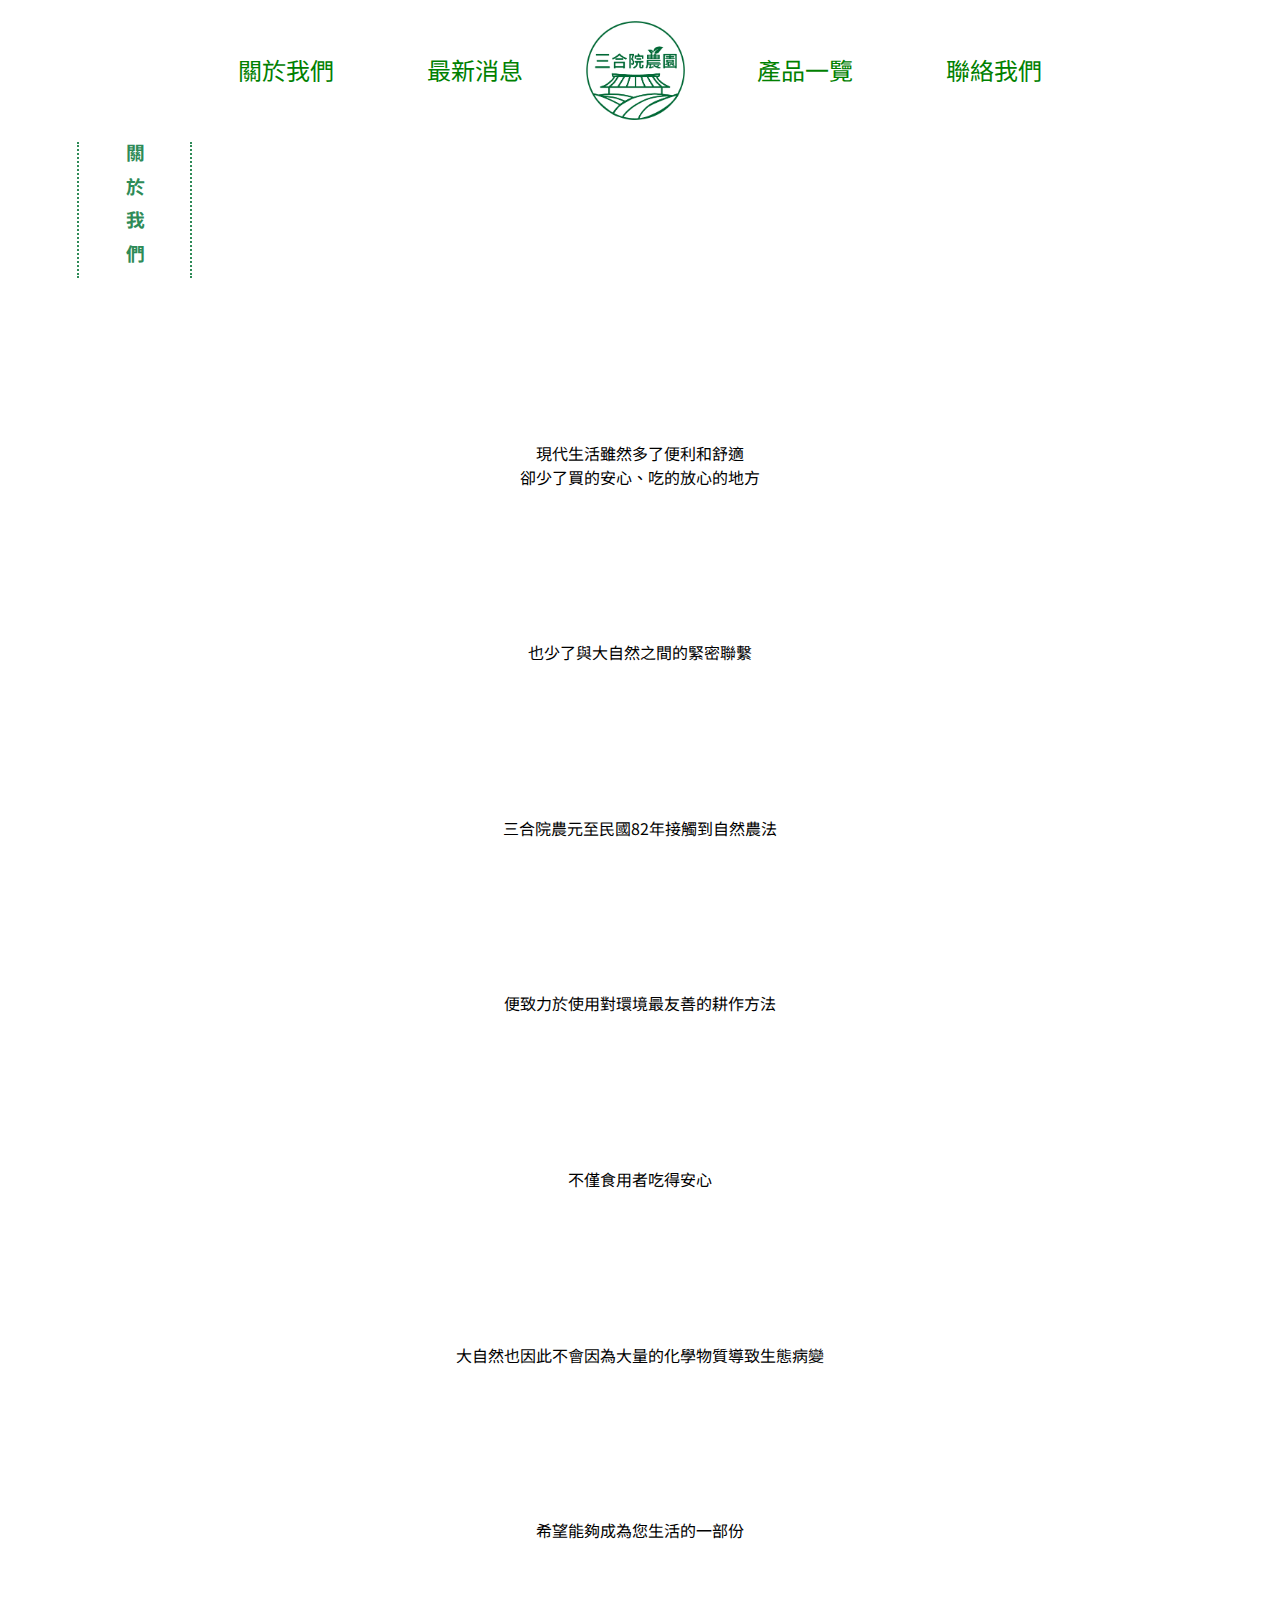
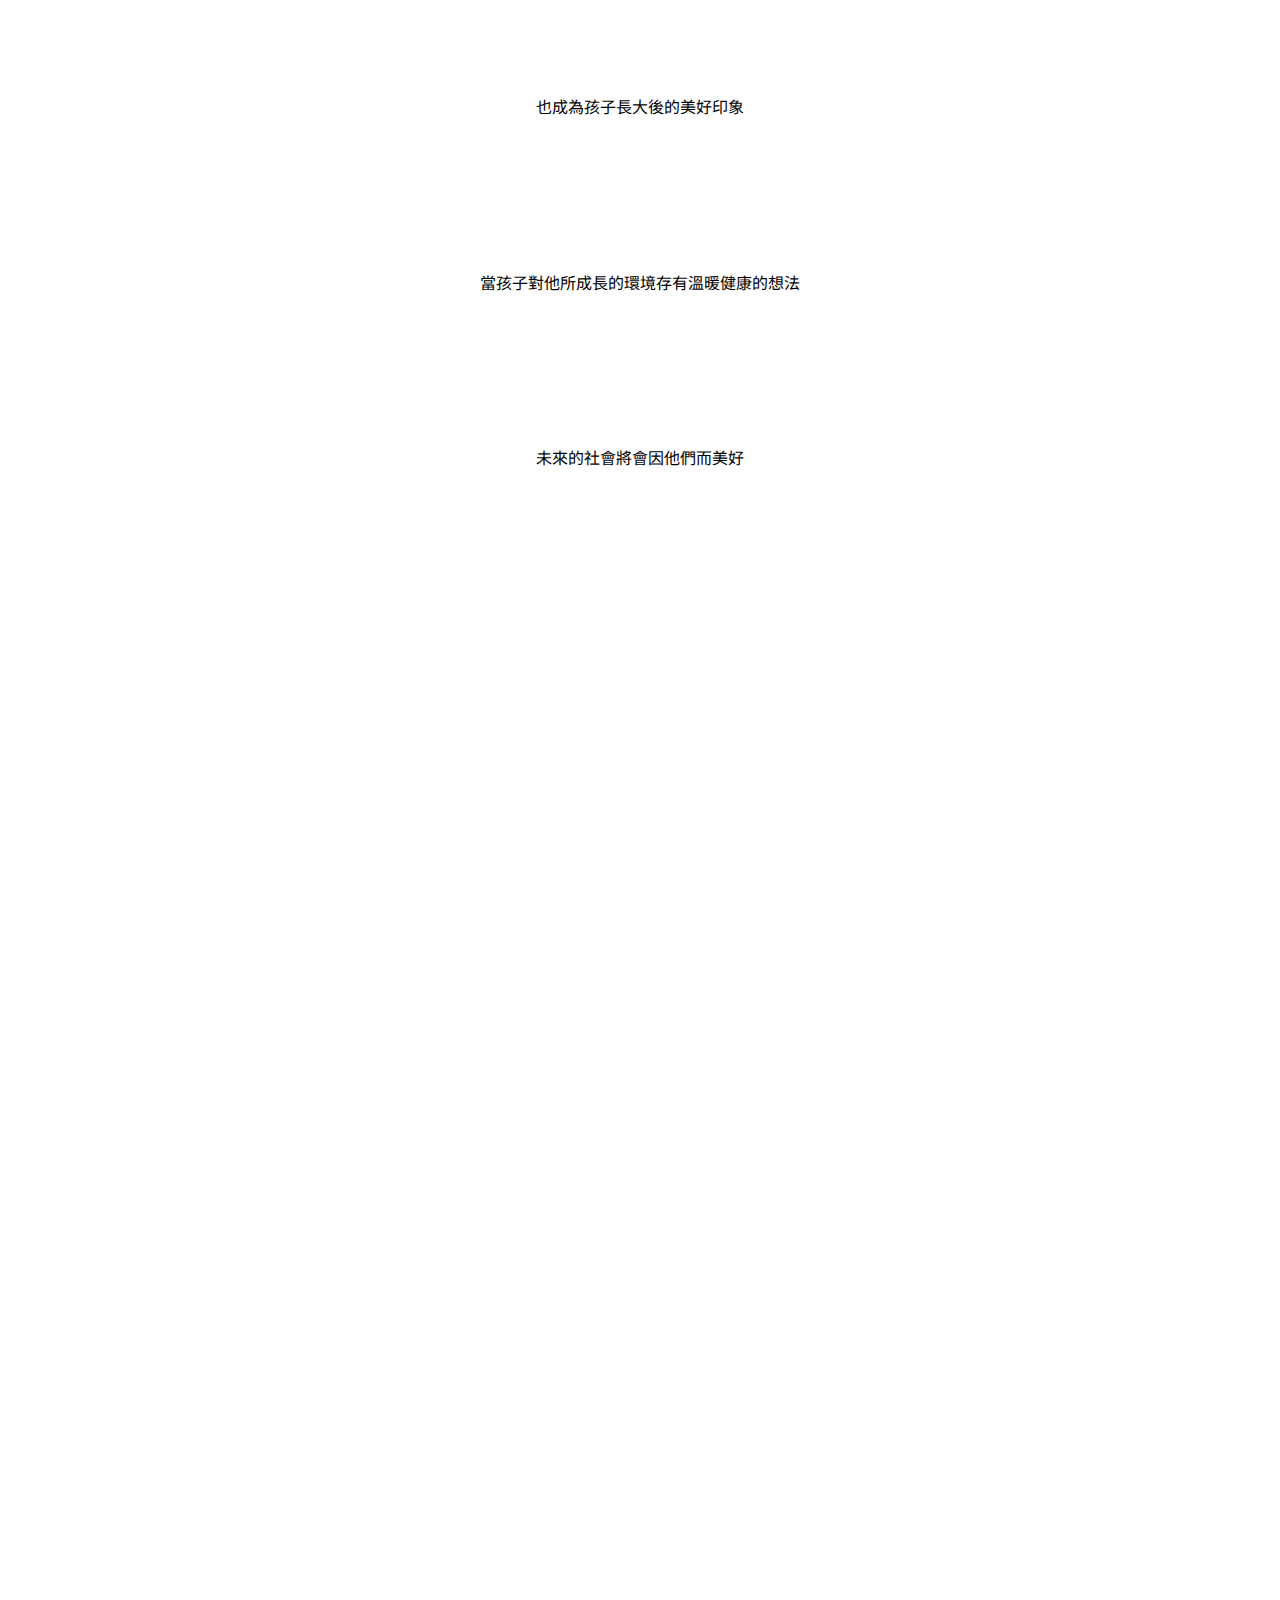
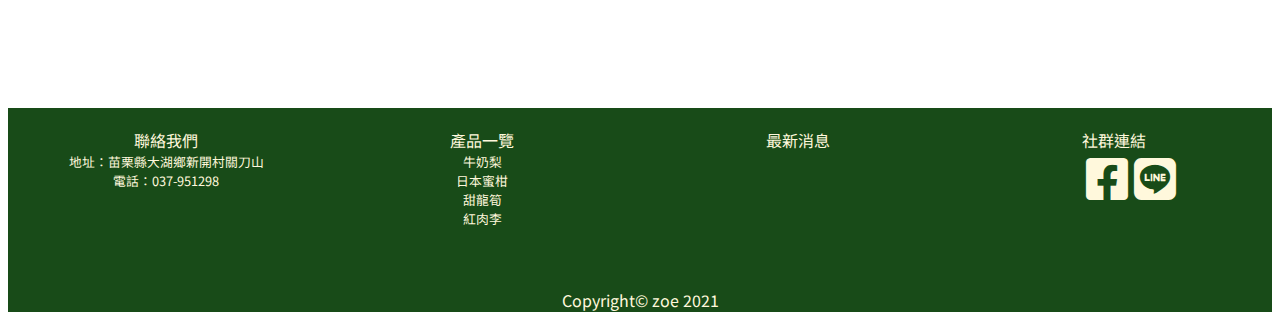
==== commit 619b36f5: "no message" ====
--- a/about.html
+++ b/about.html
@@ -39,117 +39,90 @@
             <div class="menu-icon"><a href="javascrip:;"><i class="fa-solid fa-bars"></i> </a></div>
             <nav>
                 <ul>
-                    <li><a href="#map">關於我們</a></li>
-                    <li><a href="#new">最新消息</a></li>
-                    <li><a href="#product">產品一覽</a></li>
-                    <li><a href="#ftbr">聯絡我們</a></li>
+                    <li><a href="about.html">關於我們</a></li>
+                    <li><a href="news.html">最新消息</a></li>
+                    <li><a href="product.html">產品一覽</a></li>
+                    <li><a href="contact.html">聯絡我們</a></li>
                 </ul>
             </nav>
         </div>
     </header>
+    <div class="container product_txet ">
+          
+             
+        <h3>    關於我們</h3>
+    
 
-    <div class="about_banner ">
 
-        <div class="banner_img ">
-            <div class="aboutimg_text  ">
-                <h3>關於三合院農園 </h3>
+</div>
+
+
+    <!-- banner -->
+    <div class="container">
+
+        <div class="row">
+
+            <img class=" w-100 object-fit:cover" src=" http://picsum.photos/1570/600?random=30 " alt="">
+        </div>
+
+    </div>
+
+    <div class="container">
+        <div class="row">
+            <div class="col">
+                <div class="about_img_box"></div>
+
+            </div>
+            <div class="col">
+
+                <div class="text">
+                    <p> 現代生活雖然多了便利和舒適 <br>
+                   卻少了買的安心、吃的放心的地方</p>
+                    <p>也少了與大自然之間的緊密聯繫</p>
+                    <p>三合院農元至民國82年接觸到自然農法</p>
+                    <p>便致力於使用對環境最友善的耕作方法</p>
+                        
+                        <p>不僅食用者吃得安心</p> 
+                        
+                        
+                    <p> 大自然也因此不會因為大量的化學物質導致生態病變</p>
+                    <p> 希望能夠成為您生活的一部份</p>
+                    <p>
+                        也成為孩子長大後的美好印象</p>
+
+                    <p>當孩子對他所成長的環境存有溫暖健康的想法</p>
+                    <p>未來的社會將會因他們而美好</p>
+                   
+                    <p></p>
+
+
+
+                </div>
+
+            </div>
+            <div class="col">
+                <div class="about_img_box"></div>
+
             </div>
         </div>
     </div>
 
-    </div>
-
-    <div class="container ">
-        <!-- <div class="row"> -->
-        <!-- <div class="col-12 col-md-6"> -->
-        <div class="youtube-rwd">
-
-            <iframe width="1120" height="630" src="https://www.youtube.com/embed/oz6MA6UBjLw?&autoplay=1"
+<div class="container">
+    <div class="row">
+        <div class="col license_img_box">  <div class="">  <div class="youtube-rwd">
+            <iframe width="1120" height="780" src="https://www.youtube.com/embed/oz6MA6UBjLw?&autoplay=1"
                 title="YouTube video player " frameborder="0" allow="accelerometer; autoplay; clipboard-write; encrypted-media;
                      gyroscope; picture-in-picture" allowfullscreen></iframe>
-
-        </div>
-        <!-- </div> -->
-        <!-- </div> -->
+        </div></div></div>
+        <div class="col license_img_box">  <div class=""> <img class="w-100"src="  http://picsum.photos/500/300?random=30 " alt=""></div></div>
+        <div class="col license_img_box">  <div class=""> <img class="w-100"src="   http://picsum.photos/500/300?random=30" alt=""></div></div>
     </div>
-
-    <div class="container dv ">
-        <section data-wow-delay="0.5s" class="wow bounceInLeft row">
-            <div class="col-12 col-md-6 ab1">
-                <img src="public/images/a01.png" alt="">
-            </div>
-            <div class="col-12 col-md-6">
-
-                <div>
-                    <h4>Good for you / 綠</h4> <br>
-                    <p>
-                        牛奶益生菌養殖<br>
-                        供應友善環境、天然生長的食品<br>
-                        <br>
-                        人工除草保護環境<br>
-                    </p>
+</div>
 
 
 
-                </div>
-        </section>
 
-
-        <section data-wow-delay="0.5s" class="wow bounceInLeft row">
-            <div class="col-12 col-md-6 ab1">
-                <img src="public/images/a03.png" alt="">
-            </div>
-            <div class="col-12 col-md-6">
-
-                <div>
-                    <h4>Good for other / 道德</h4> <br>
-                    <p>
-
-                        無農藥殘留認證<br>
-                        符合食品安全規範<br>
-                        保證每一顆都填到您心坎裡<br>
-                    </p>
-
-                </div>
-
-            </div>
-        </section>
-        <section class="wow bounceInLeft row">
-            <div class="col-12 col-md-6">
-                <img src="public/images/a-09.png" alt="">
-            </div>
-            <div class="col-12 col-md-6 g-2">
-
-                <div>
-                    <h4>Good for earth / 永續</h4> <br>
-
-                    <br>
-                    <p>
-                        維護更好生態循環<br>
-                        擁有更健康的地球和我們</p>
-
-                </div>
-
-
-            </div>
-        </section>
-
-
-        <section class="wow bounceInUp row">
-            <div class="container">
-                <div class="row">
-                    <div class="about_text  col-12">
-                        <p> 現代生活雖然多了便利和舒適，卻少了買的安心、吃的放心的地方，
-                            也少了與大自然之間的緊密聯繫。三合院農元至民國82年接觸到自然農法後，便致力於使用對環境最友善的耕作方法。不僅食用者吃得安心，大自然也因此不會因為大量的化學物質導致生態病變。希望能夠成為您生活的一部份，也成為孩子長大後的美好印象。當孩子對他所成長的環境存有溫暖健康的想法，未來的社會將會因他們而美好。
-                        </p>
-                    </div>
-
-                </div>
-
-            </div>
-        </section>
-
-    </div>
+    
 
 
 
--- a/public/css/index.css
+++ b/public/css/index.css
@@ -1,64 +1,78 @@
-
 body {
     font-family: 'Noto Sans HK', sans-serif;
-    background-image: url(../images/bg-ricepaper_v3.png);
+    /* background-image: url(../images/bg-ricepaper_v3.png); */
     background-size: 10%;
     /* margin: 0; */
-    
-}
-
-.container {
-    /* width : 1140px; */
-    /* margin: 0; */
-}
-
+
+}
+
+.product_txet {
+
+    padding: 4%;
+    writing-mode: vertical-lr;
+    letter-spacing: 15px;
+    display: flex;
+
+    align-items: center;
+
+
+}
+
+.product_txet h3 {
+    border-left: 2px seagreen dotted;
+    border-right: 2px seagreen dotted;
+    padding: 0 4%;
+    color: seagreen;
+    line-height: 100px;
+    /* text-align: center; */
+}
 header>.container {
-    display  : flex;
+    display: flex;
     flex-wrap: wrap;
-    position : relative;
+    position: relative;
 }
 
 
 .logo {
-    position           : absolute;
-    width              : 110px;
-    height             : 100px;
-    background-image   : url(../images/logo.png);
-    background-size    : 90%;
-    background-repeat  : no-repeat;
+    position: absolute;
+    width: 110px;
+    height: 100px;
+    background-image: url(../images/logo.png);
+    background-size: 90%;
+    background-repeat: no-repeat;
     background-position: center center;
-    left               : 50%;
-    margin-left        : -60px;
-}
-
-
-.logo a{
-    display        : block;
-    text-align     : center;
-    color          : rgb(16, 58, 20);
+    left: 50%;
+    margin-left: -60px;
+}
+
+
+.logo a {
+    display: block;
+    text-align: center;
+    color: rgb(16, 58, 20);
     text-decoration: none;
-    line-height    : 100px;
+    line-height: 100px;
     font-size: 2em;
 
 }
 
 
-    .menu-icon {
-    margin-left     : auto;
-    width           : 20%;
-    height          : 100px;
+.menu-icon {
+    margin-left: auto;
+    width: 20%;
+    height: 100px;
     /* background-color: rgb(255, 255, 255); */
-    
+
 }
 
 .menu-icon>a {
-    display        : block;
-    text-align     : center;
-    color          : rgb(16, 58, 20);
+    display: block;
+    text-align: center;
+    color: rgb(16, 58, 20);
     text-decoration: none;
-    line-height    : 100px;
+    line-height: 100px;
     font-size: 2em;
- 
+
 }
 
 
@@ -68,18 +82,18 @@
 
 nav>ul {
     list-style-type: none;
-    padding        : 0;
-    margin         : 0;
-    
+    padding: 0;
+    margin: 0;
+
 }
 
 nav>ul>li {
-    line-height     : 40px;
+    line-height: 40px;
     background-color: rgb(36, 109, 48);
-    text-align      : center;
+    text-align: center;
     display: none;
     position: relative;
-  
+
 }
 
 
@@ -94,238 +108,191 @@
     left: 0px;
     transition: 0.4s all;
     color: rgb(36, 109, 48);
-  }
-  
-  
+}
+
+
 nav a:hover::after {
     width: 100%;
-   
-  }
+
+}
+
 /* .a_active{
     color: rgb(36, 109, 48);
     border-bottom:2px solid rgb(36, 109, 48);
 } */
 nav>ul>li>a {
-    border-bottom  : 1px dotted white;
-    display        : block;
+    border-bottom: 1px dotted white;
+    display: block;
     text-decoration: none;
-    color          : white;
+    color: white;
     font-family: 'Noto Sans HK', sans-serif;
-    font-size: 1.5em;}
-   
-   
-    nav>ul>li>a:hover{
-        
-        color          : rgb(74, 94, 76);
-        
-        font-size: 1.5em;}
+    font-size: 1.5em;
+}
+
+
+nav>ul>li>a:hover {
+
+    color: rgb(74, 94, 76);
+
+    font-size: 1.5em;
+}
+
 /* /////////////////  .banner////////////////// */
 
-.banner.container {
-    background-color: antiquewhite;
-    width           : 100%;
-    max-width       : 1440px;
-    margin          : auto;
-    position        : relative;
-    /* margin-top: -162px; */
-  
-}
-
-
-.slide_wrapper {
-    /* background-color: aqua; */
-    overflow        : hidden;
-    position        : relative; 
-    
-}
-
-
-.slidecontent {
-
-
-    width      : calc(1140px * 6);
-    margin-left: -1140px;
-
-}
-
-/* //第三層 要併排的子項目 */
-.slide {
-    width      : 1140px;
-    line-height: 300px;
-    text-align : center;
-    float      : left;
-
-}
-
-#prev,
-#next {
-    width           : 10%;
-    height          : 100%;
-    position        : absolute;
-    top             : 0;
-    background-color: rgba(0, 0, 0, 0.384);
-    color           : blanchedalmond;
-    border          : none;
-
-    cursor: pointer;
-}
-
-#prev {
-    left: 0px;
-}
-
-#next {
-    right: 0px;
-}
-/* ///////////////產品放大'//////////// */
+
+
+
+
+/* ////////////////////產品放大'////////////////// */
+.puoduct_md{
+    position: relative;
+    margin: 4% 0;
+}
+.puoduct_md_text{
+    position: absolute;
+    bottom: 10%;
+        left: 5%;
+    color: aliceblue;
+/* text-align: center; */
+}
 .product_img {
 
-    width : 100%;
-  
-    
+    /* width: 100%; */
+
+
 
 }
 
 .top-product {
-    width      : 100%;
-    height  : 100%;
-    overflow   : hidden;
-
-}
+    /* width: 100%; */
+    /* height: 100%; */
+    /* overflow   : hidden; */
+display: none;
+}
+
+
+
+
 
 
 /*/////////////////////跳出動畫//////////////////// */
 
 
-/* .home_img {
-    background-image   : url(/public/images/home_img.png);
-    background-size    : contain;
-    background-repeat  : no-repeat;
-    background-position: center;
-    width              : 50%;
-    height             : 250px;
-    position           : relative;
-top               : 40%;
-
-    transition: all 3S;
-} */
 .home_img {
-    background-image   :url(../images/home_img.png) ;
-    background-size    : cover;
-    background-repeat  : no-repeat;
+    background-image: url(../images/home_img.png);
+    background-size: cover;
+    background-repeat: no-repeat;
     background-position: center;
     padding-bottom: 131%;
-    
-    /* width              : 50%; */
-    /* height             : 250px; */
-    /* position           : relative; */
-    /* top               : 40%; */
-
-}
-.img_active {
-    /* display: block; */
-    /* transform: rotate(360deg); */
-    /* transform: scale(1.1);
-    opacity  : 1;
-    z-index  : 5;
-    position : relative;
-    left     : 50%; */
+
 
 }
 
 .home_text {
-    width : 50%;
-    height: 300px;
+    width: 100%;
+    height: 500px;
 }
 
 .home_text p {
+    text-align: center;
     display: block;
-    color     : rgb(13, 68, 34);
-}
-
-/*////////////////////// MAP///////////////////// */
-
+    color: seagreen;
+}
+
+
+/*  頁首 */
 .img_text h3 {
-    width           : 100%;
-    background-color: rgba(0, 0, 0, 0.205);
-
-
-    color  : blanchedalmond;
-    padding: 3%;
-
-    font-size: 16px;
-}
-
+    margin: 8% auto;
+    width: 100%;
+    background-color: rgba(104, 134, 116, 0.342);
+    line-height: 30px;
+
+    color: rgb(241, 248, 245);
+
+     padding: 5% 0;
+    font-size: 1.2rem;
+    text-align: center;
+}
+.melkpear{
+    font-size: 2rem;
+margin: 2% 0;
+}
 .map_img {
-    height               : 100%;
-    width                : 100%;
+    height: 100%;
+    width: 100%;
     background-attachment: fixed;
-    background-image     : url(../images/map001.jpg)
-
-}
-
-.map_google {
-    overflow: hidden;
-}
+    background-image: url(../images/map001.jpg)
+}
+
+
 
 /* ///////////////////小卡////////////////////// */
 .card {
     /* background-color: #faebd7; */
 
 }
-.card-title{
-    font-weight:900
-}
+
+.card-title {
+    font-weight: 900
+}
+
 /*/////////////////// 頁尾////////////////////// */
 
-footer {  height          : 160px;
-    width              : 100%;
-    padding-top        : 20px;
-    background-color   : rgb(24, 75, 24);}
+footer {
+    margin-top: 5%;
+    height: 160px;
+    width: 100%;
+    padding-top: 20px;
+    background-color: rgb(24, 75, 24);
+}
 
 footer li {
     list-style-type: none;
-    float          : left;
-    width          : 25%;
-    text-align     : center;
+    float: left;
+    width: 25%;
+    text-align: center;
 }
 
 footer a {
     text-decoration: none;
 
-   
-}
+
+}
+
 #ftbr {
     /* overflow        : hidden; */
-    width           : 100%;
-    color           :cornsilk;
+    width: 100%;
+    color: cornsilk;
 }
 
 #ftbr div {
-    float     : left;
-    width     : 25%;
+    float: left;
+    width: 25%;
     text-align: center;
 }
 
 #ftbr a {
-    display        : block;
-    color          :cornsilk;
+    display: block;
+    color: cornsilk;
     text-decoration: none;
-    font-size      : 0.8rem;
-}
-
-.gofbig P{
+    font-size: 0.8rem;
+}
+
+.gofbig P {
     margin: 0;
 }
-.gofbigicon{
-margin-left: 40%;
+
+.gofbigicon {
+    margin-left: 40%;
     display: flex;
     justify-content: space-around;
 }
-.gofbig a {padding: 0.2rem;
+
+.gofbig a {
+    padding: 0.2rem;
     font-size: 3rem;
     /* text-decoration: none; */
-    
+
 }
 
 #ftend {
@@ -334,58 +301,62 @@
     color: cornsilk;
     padding: 0;
     margin: 0;
-  text-align: center;
-}
-#ftend p{
+    text-align: center;
+}
+
+#ftend p {
     margin: 0;
 }
+
 /* ///////////////////輪播////////////////////// */
 
-.slide_content div {
-    background-repeat: no-repeat;
-    background-size  : cover;
-    width            : 229px;
-    height           : 300px;
-}
-
-.slide-content{
-    margin-top: 4%;
-    
-}
+
+
 .title {
-    
-    color     : rgb(13, 68, 34);
-    text-align: center;
-    height    : 80px;
-    font-size : 80%;
-    padding   : 4%;
-    
-}
+
+    color: rgb(13, 68, 34);
+    text-align: center;
+    height: 80px;
+    font-size: 80%;
+    padding: 4%;
+
+
+}
+
+.title h2 {}
 
 h2 {
     /* text-decoration-line: underline;   */
     /* text-decoration: underline;  */
     margin: 0;
-    color:rgb(24, 75, 24);
-}
-.gotop a{
-    color:rgb(24, 75, 24);  
-}
-.gotop a:hover{
-        
-    color          : rgb(74, 94, 76);}
-
-    .gotop{
-        /* position: fixed; */
-       
-
-      right: 50px;
-        bottom: 50px;
-        color: rgba(6, 53, 25, 0.979);
-        font-size: 4em;
-        display: none;
-        transition: all 3s;
-    }
+    color: rgb(24, 75, 24);
+}
+
+.gotop a {
+    color: rgb(24, 75, 24);
+}
+
+.gotop a:hover {
+
+    color: rgb(74, 94, 76);
+}
+
+.gotop {
+    /* position: fixed; */
+
+
+    right: 50px;
+    bottom: 50px;
+    color: rgba(6, 53, 25, 0.979);
+    font-size: 4em;
+    display: none;
+    transition: all 3s;
+}
+
+
+
+
+
 /* /////////////////////////////////////////////////////////// */
 @media screen and (min-width: 768px) {
 
@@ -396,9 +367,9 @@
     header {
         /* background: lightgray; */
         margin-top: 20px;
-       
-    }
-   
+
+    }
+
 
     .menu-icon {
         display: none;
@@ -409,12 +380,12 @@
     }
 
     nav>ul {
-        display        : flex;
+        display: flex;
         justify-content: center;
     }
 
     nav>ul>li {
-        width     : 15%;
+        width: 15%;
         background: transparent;
         display: block;
     }
@@ -428,7 +399,7 @@
     }
 
     /*///////////////// 放大產品照片 /////////////////*/
-    /* .top-product .container {
+     /* .top-product .container {
         background-color: antiquewhite;
         width           : 1140px;
         margin          : auto;
@@ -452,7 +423,7 @@
         height  : 800px;
         overflow: hidden;
 
-
+ display: block;
 
     }
 
@@ -461,24 +432,43 @@
         height: 410px;
       
       } */
+
+     
     .product {
         /* margin-top: 30px; */
         width           : 1440px;
         position     : relative;
        
-        /* overflow: hidden; */
-    }
-
+        overflow: hidden;
+    }
+    .puoduct_md{
+        display: none;
+    }
     .product_img {
-    
-        /* overflow           : hidden; */
-    
-    /* //////////////////////////////////////////////////// */
+
         float              : left;
-        width              : 285px;
-        /* height             : 100%; */
+        width              : 250px;
+       
         height: 600px;
         transition         : 1s all;
+        position: relative;
+
+    }
+    .product_text{
+        position: absolute;
+    bottom: 10%;
+    left: 10%;
+    width: 70%;
+    color: aliceblue;
+
+    
+    }
+    .product_text h4{
+/* writing-mode: vertical-lr ; */
+
+    }
+    .product_text P{
+        /* display: none; */
     }
 
     .product_img.active {
@@ -491,9 +481,9 @@
         width: 200px;
         /* background-position:100% 150%; */
     }
- 
+
     /* ///////////////跳出動畫////////////////// */
-   
+
 
     /* .img_active {
         transform : rotate(360deg);
@@ -503,94 +493,66 @@
         left      : 45%;
         bottom    : 120px;
     } */
-    .home_img_content{
+    .home_img_content {
         padding-bottom: 131%;
         position: relative;
         /* overflow: hidden; */
         width: 100%;
     }
-    .home_img{
+
+    .home_img {
         width: 100%;
         padding-bottom: 161%;
         position: absolute;
-        bottom:-90%;
+        bottom: -90%;
         z-index: 999;
         transition: all 2s;
     }
+
     .img_active {
-        left:0;
-        bottom:-20%;
-    }
+        left: 0;
+        bottom: -20%;
+    }
+
     .home_text {
-        width : 50%;
+        width: 50%;
         height: 300px;
-       
+
     }
 
 
     .home_text p {
-        font-size : 1.5em;
-        display   : block;
+        font-size: 1.5em;
+        display: block;
         text-align: center;
-         color: rgb(3, 41, 20);
-    padding: 0;
-    margin: 0;
-        }
-
-
-    /*/////////////////////// map//////////////////////*/
-    .map_img {
-        height               : 450px;
-        /* width                : 1140px; */
-        background-attachment: fixed;
-        background-image     : url(../images/map001.jpg);
-
-    }
-
-    .img_text {
-
-        position: relative;
-    }
-
-    .img_text h3 {
-        font-size       : 25px;
-        width           : 1140px;
-        background-color: rgba(0, 0, 0, 0.205);
-        /* border-radius: 10% 10% 10% 10%; */
-
-        color         : blanchedalmond;
-        padding       : 3%;
-        /* margin-left: 50%; */
-        /* margin-top : 50%; */
-        position      : absolute;
-        top           : 120px;
-        right         : 0px;
-    }
-
-    .map_google {
-        display: none;
-        width  : 100%;
-    }
+        color: seagreen;
+        padding: 0;
+        margin: 0;
+    }
+
+
+
 
     /* /////////////////////小卡///////////////////// */
     #new>.row {
-        margin          : auto;
+        margin: auto;
         /* background-color: bisque; */
-        width           : 1140px;
-    }
-
-    .gotop{
+        width: 1140px;
+    }
+
+    .gotop {
         position: fixed;
-       
-
-      right: 50px;
+
+
+        right: 50px;
         bottom: 50px;
         color: rgba(6, 53, 25, 0.979);
         font-size: 4em;
         display: none;
         transition: all 3s;
     }
-    .gotop_active{
+
+    .gotop_active {
 
         transform: rotate(365deg);
     }
--- a/public/css/about.css
+++ b/public/css/about.css
@@ -1,61 +1,20 @@
-.container {
-    width    : 100%;
-    max-width: 1140px;
-    margin   : auto;
-}
-
-.dv {
-    display       : flex;
-    flex-direction: column;
-    align-content : center;
-}
-
-.row {
-    /* display        : flex;
-    justify-content: space-around; */
-}
-
-.col-6 {
-    width: 48%;
-}
-
-.wow {
-    padding-top      : 5%;
-    /* padding-bottom: 71.5%; */
-}
-
-img {
-    display  : block;
-    max-width: 100%;
-    height   : 100%;
+.text p{
+    text-align: center;
+    display: block;
+ padding: 5% 0;  
+margin: 2% 0;
 
 }
 
-/* //////////////////aboutbanner/////////////////// */
+.license_img_box{
+    background-image: url(../images/bg-001.png);
+border-radius: 50px;
+margin: 0 2%;
+}
+.license_img_box img{
+padding: 5% 2%;
+border-radius: 50px;
 
-.banner_img {
-    /* background-image: url(/public/images/a001.png); */
-    background-color   : rgb(16, 97, 40);
-    background-size    : cover;
-    background-repeat  : no-repeat;
-    background-position: center;
-    padding-bottom     : 1%;
-    margin-top         : 3%;
-    width              : 100%;
-
-}
-
-
-/* .active_ab1 {
-    background-image : url();
-    background-repeat: 50%;
-} */
-
-.aboutimg_text {
-    text-align: center;
-    padding   : 1%;
-    color     : rgba(255, 239, 213, 0.637);
-    font-size : large;
 }
 
 /* ////////////YOUTUBE/////////////// */
@@ -64,33 +23,23 @@
     height        : 0;
     padding-bottom: 56.25%;
     overflow      : hidden
+    
 }
 
 .youtube-rwd iframe,
 .youtube-rwd object,
 .youtube-rwd embed {
     position: absolute;
-    top     : 0;
+    top     : 13%;
     left    : 0;
     width   : 100%;
-    height  : 100%
+    height  : 100%;
+    border-radius: 30px;
 }
 
 /* /////////////dv///////////////////////// */
 
-.dv h4 {
-    color           : rgba(255, 239, 213, 0.637);
-    background-color: rgb(16, 97, 40);
-    font-size       : 1.5em;
-    line-height     : 1em;
 
-}
-
-
-.dv p {
-    font-size  : 1em;
-    line-height: 1em;
-}
 
 .gotop a {
     color: rgb(24, 75, 24);
@@ -103,23 +52,7 @@
 
 @media screen and (min-width:768px) {
 
-    .wow {
-        margin-top: 18%;
-    }
-
-    .dv h4 {
-        color           : rgba(255, 239, 213, 0.637);
-        background-color: rgb(16, 97, 40);
-        font-size       : 2em;
-        line-height     : 2em;
-
-    }
-
-    .dv p {
-        font-size  : 1.5em;
-        line-height: 1.5em;
-    }
-
+   
     .gotop {
         position  : fixed;
         right     : 50px;
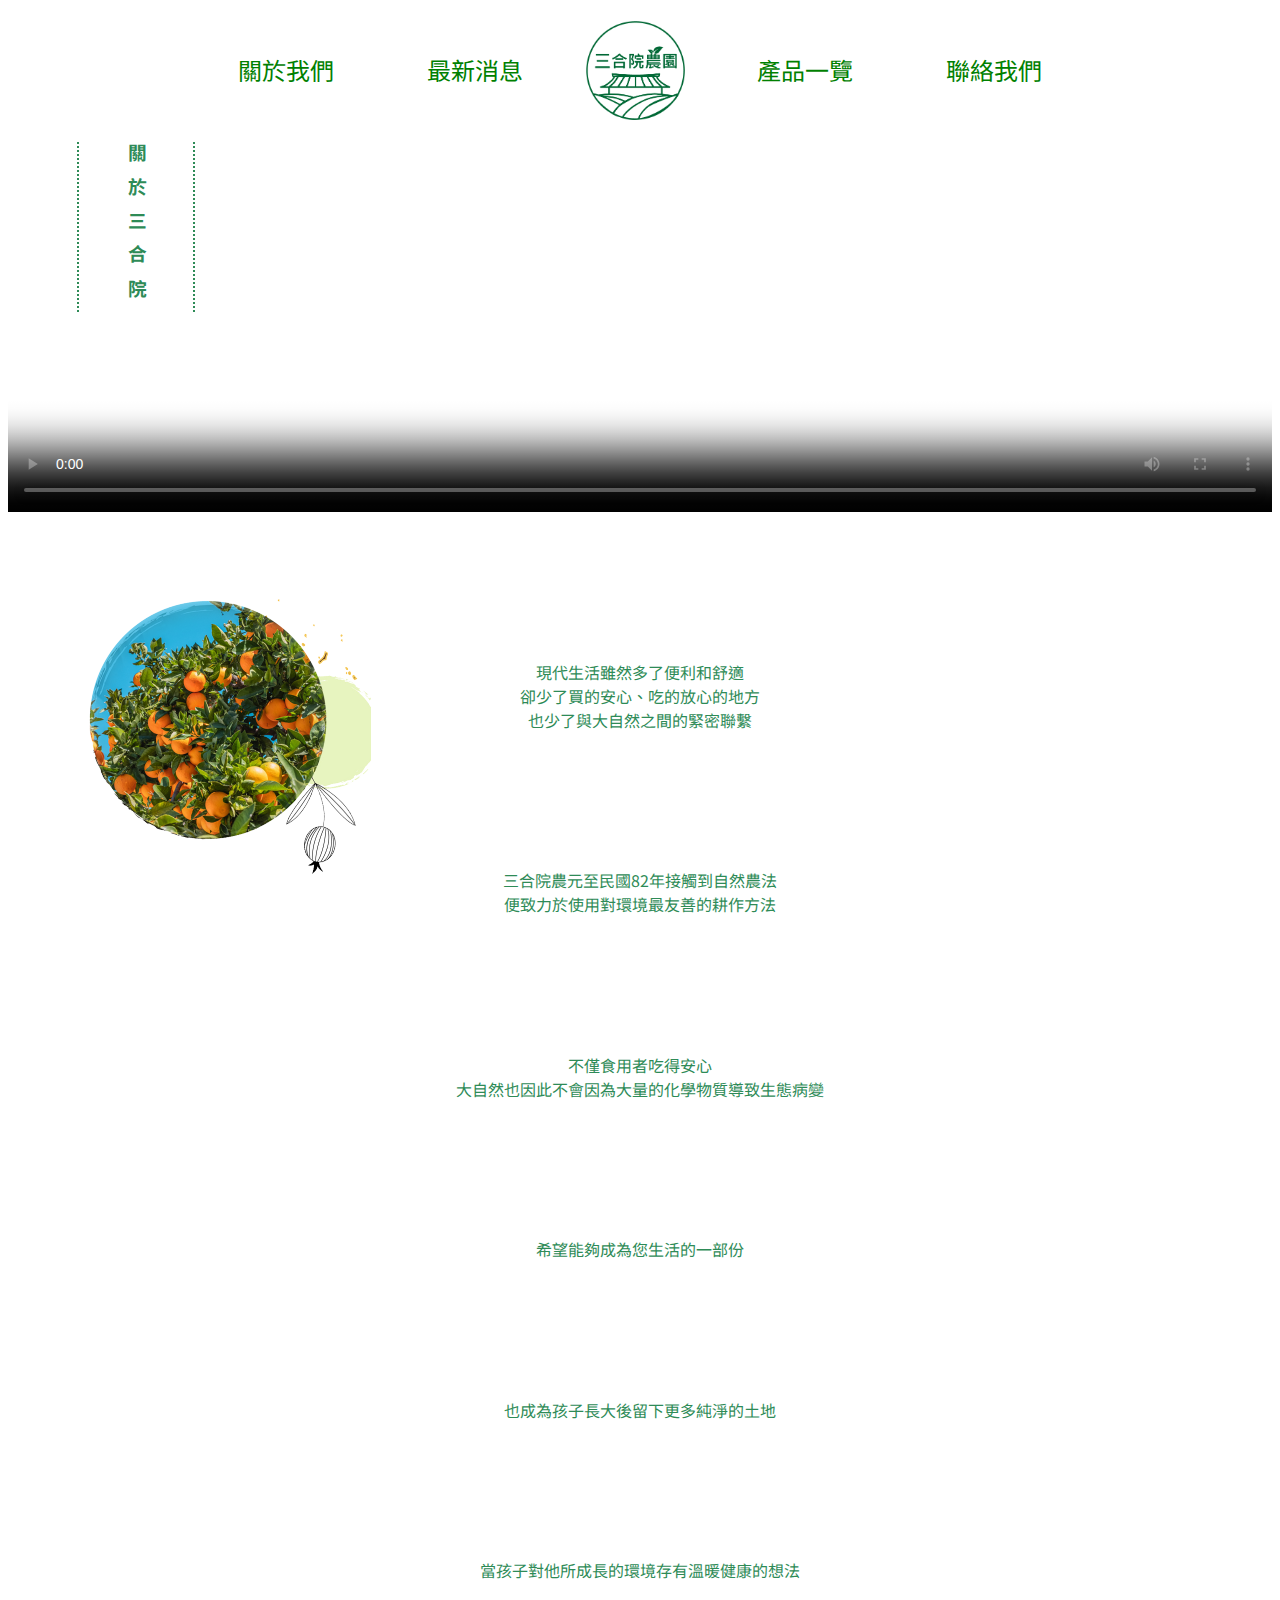
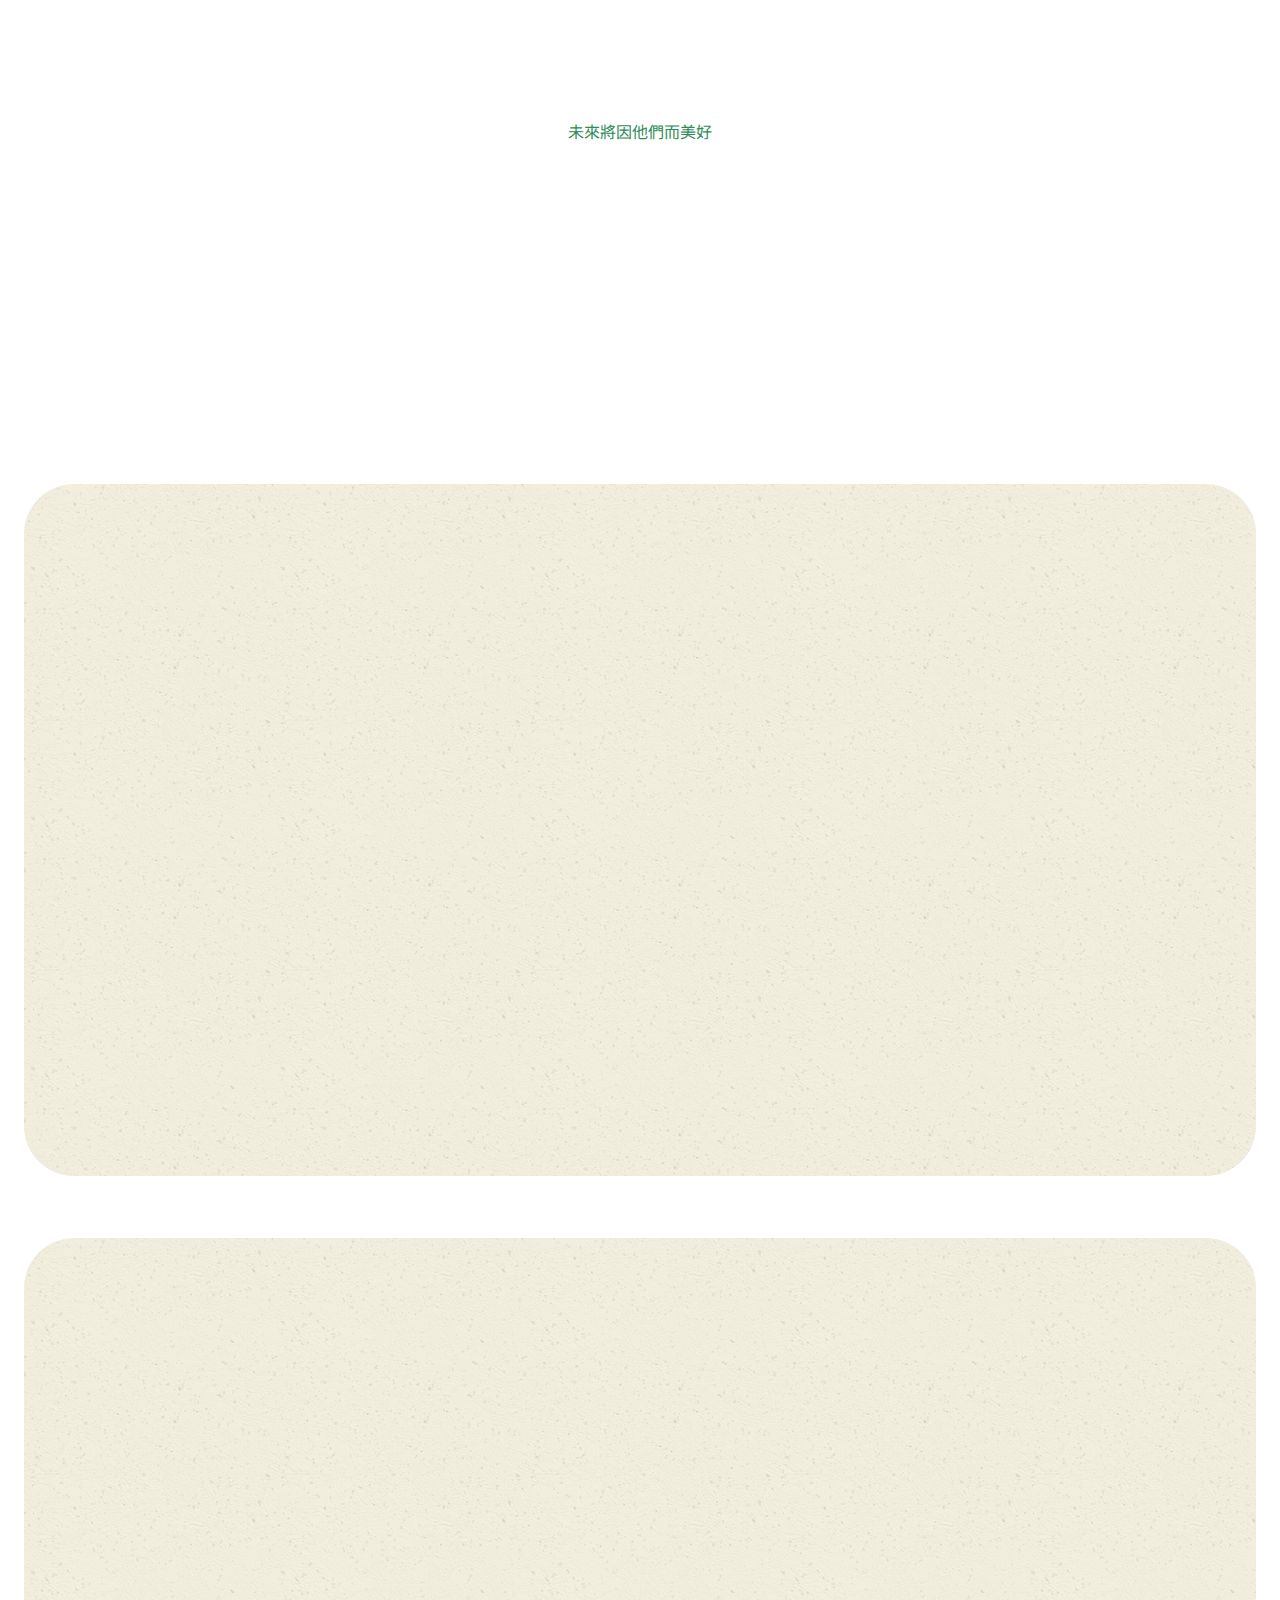
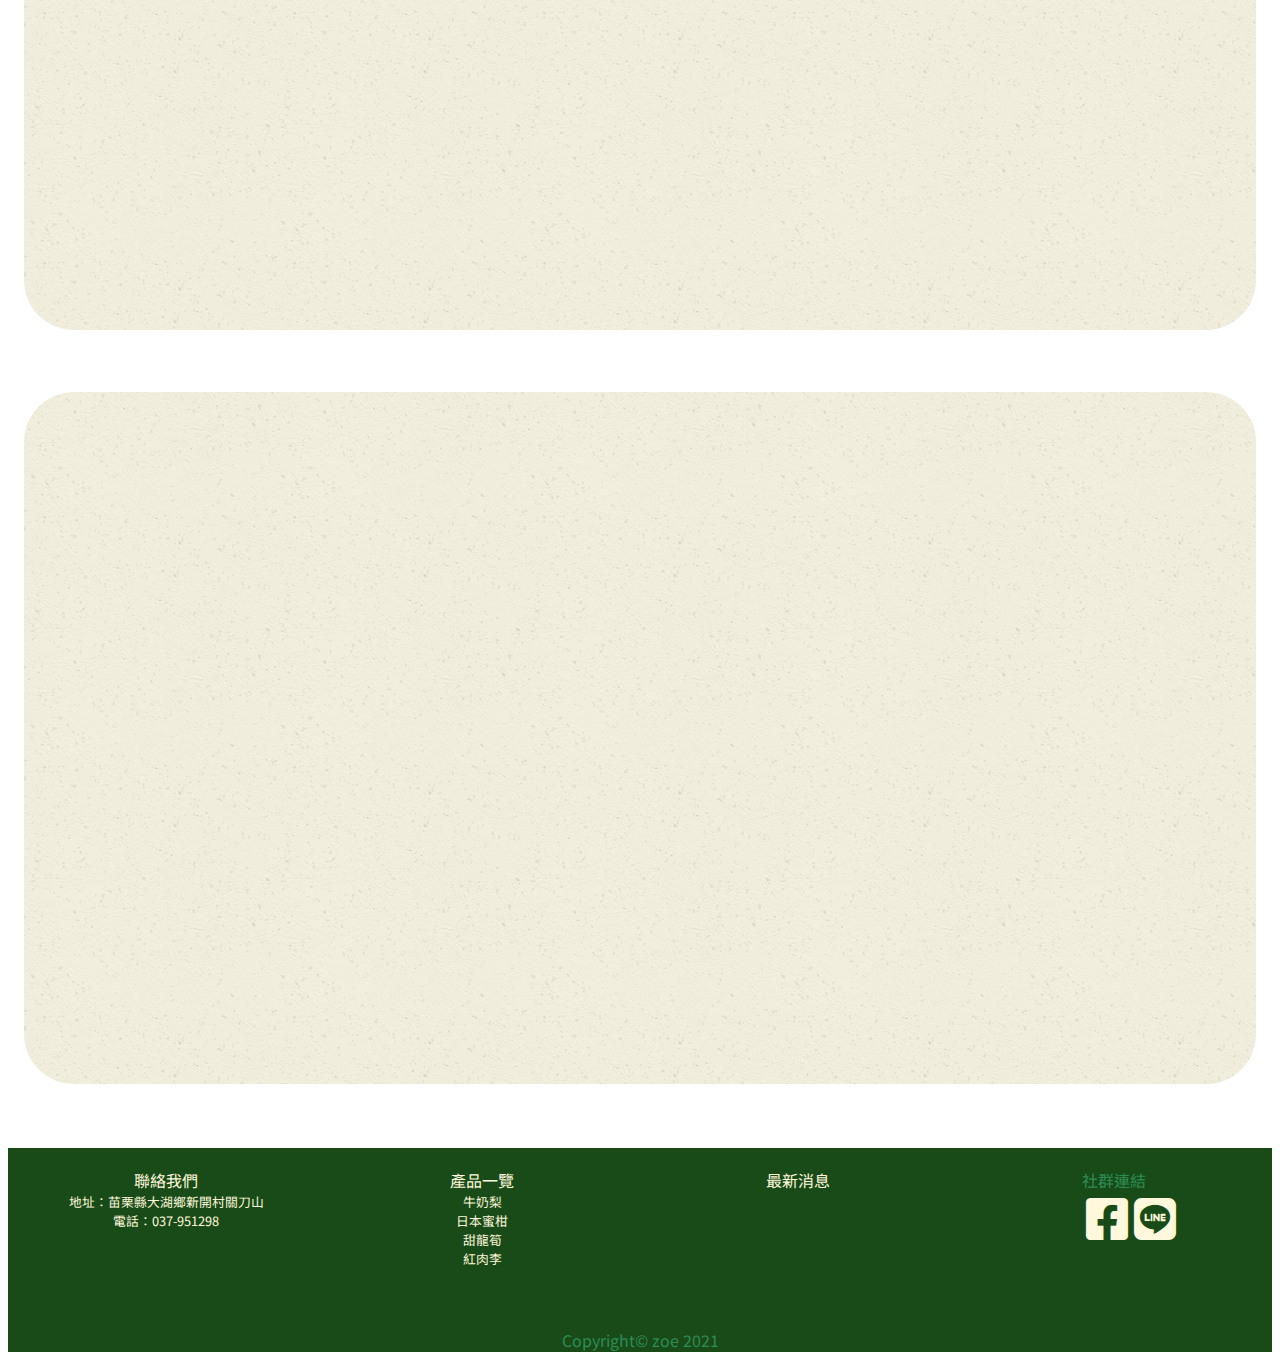
==== commit 1ecd1231: "no message" ====
--- a/about.html
+++ b/about.html
@@ -24,7 +24,8 @@
     </style>
     <link rel="stylesheet" href="public/css/index.css">
     <link rel="stylesheet" href="public/css/about.css">
-
+    <script async defer crossorigin="anonymous" src="https://connect.facebook.net/zh_TW/sdk.js#xfbml=1&version=v13.0"
+        nonce="2Uay9cwi"></script>
 </head>
 
 <body>
@@ -48,82 +49,126 @@
         </div>
     </header>
     <div class="container product_txet ">
-          
-             
-        <h3>    關於我們</h3>
-    
-
-
-</div>
+
+
+        <h3> 關於三合院
+        </h3>
+
+
+
+    </div>
 
 
     <!-- banner -->
     <div class="container">
 
-        <div class="row">
-
-            <img class=" w-100 object-fit:cover" src=" http://picsum.photos/1570/600?random=30 " alt="">
-        </div>
-
-    </div>
-
-    <div class="container">
-        <div class="row">
+        <video width="100%" height="50%" poster="A.JPG" controls autoplay loop>
+            <source src="public/images/00011.mp4" type="video/mp4"></source>
+        </video>
+      
+            <!-- <img class=" w-100 object-fit:cover" src=" http://picsum.photos/1570/600?random=30 " alt="">
+        </div> -->
+
+    </div>
+
+    <div class="   container">
+        <div class="about row">
+            <div class="col">
+                <div class="about_imgbox">
+                    <div class="img01">
+                        <section data-wow-delay="1s" class="span3 wow rollIn">
+                            <div class=" ab1">
+                                <img src="public/images/a02.png" alt="">
+                            </div>
+                        </section>
+                    </div>
+
+
+                    <!-- <div class="img02"><section data-wow-delay="1s" class="span3 wow swing center">
+                        <div class=" ab1">
+                            <img src="public/images/a-09.png" alt="">
+                        </div>
+                       </section></div> -->
+
+                </div>
+
+            </div>
+            <div class="col">
+
+                <div class="text">
+                    <p> 現代生活雖然多了便利和舒適 <br>
+                        卻少了買的安心、吃的放心的地方<br>
+                    也少了與大自然之間的緊密聯繫</p>
+                    <p>三合院農元至民國82年接觸到自然農法<br>
+                    便致力於使用對環境最友善的耕作方法</p>
+
+                    
+                    <p>不僅食用者吃得安心<br>大自然也因此不會因為大量的化學物質導致生態病變</p>
+                    <p> 希望能夠成為您生活的一部份</p>
+                    <p>
+                        也成為孩子長大後留下更多純淨的土地</p>
+
+                    <p>當孩子對他所成長的環境存有溫暖健康的想法</p>
+                    <p>未來將因他們而美好</p>
+
+                    <p></p>
+
+
+
+                </div>
+
+            </div>
             <div class="col">
                 <div class="about_img_box"></div>
-
-            </div>
-            <div class="col">
-
-                <div class="text">
-                    <p> 現代生活雖然多了便利和舒適 <br>
-                   卻少了買的安心、吃的放心的地方</p>
-                    <p>也少了與大自然之間的緊密聯繫</p>
-                    <p>三合院農元至民國82年接觸到自然農法</p>
-                    <p>便致力於使用對環境最友善的耕作方法</p>
-                        
-                        <p>不僅食用者吃得安心</p> 
-                        
-                        
-                    <p> 大自然也因此不會因為大量的化學物質導致生態病變</p>
-                    <p> 希望能夠成為您生活的一部份</p>
-                    <p>
-                        也成為孩子長大後的美好印象</p>
-
-                    <p>當孩子對他所成長的環境存有溫暖健康的想法</p>
-                    <p>未來的社會將會因他們而美好</p>
-                   
-                    <p></p>
-
-
-
-                </div>
-
-            </div>
-            <div class="col">
-                <div class="about_img_box"></div>
+                <div class="about_imgbox2">
+
+                    <div class="img04">
+                        <section data-wow-delay="1s" class="span3 wow rollIn">
+                            <div class=" ab1">
+                                <img src="public/images/a-09.png" alt="">
+                            </div>
+                        </section>
+                    </div>
+
+
+
+
+
+                </div>
 
             </div>
         </div>
     </div>
 
-<div class="container">
-    <div class="row">
-        <div class="col license_img_box">  <div class="">  <div class="youtube-rwd">
-            <iframe width="1120" height="780" src="https://www.youtube.com/embed/oz6MA6UBjLw?&autoplay=1"
-                title="YouTube video player " frameborder="0" allow="accelerometer; autoplay; clipboard-write; encrypted-media;
+    <div class="container">
+        <div class="row row-cols-3 row-cols-sm-1">
+            <div class="col-4  license_img_box">
+
+                <div class="youtube-rwd ">
+                    <iframe width="200" height="70" src="https://www.youtube.com/embed/oz6MA6UBjLw?&autoplay=1"
+                        title="YouTube video player " frameborder="0" allow="accelerometer; autoplay; clipboard-write; encrypted-media;
                      gyroscope; picture-in-picture" allowfullscreen></iframe>
-        </div></div></div>
-        <div class="col license_img_box">  <div class=""> <img class="w-100"src="  http://picsum.photos/500/300?random=30 " alt=""></div></div>
-        <div class="col license_img_box">  <div class=""> <img class="w-100"src="   http://picsum.photos/500/300?random=30" alt=""></div></div>
-    </div>
-</div>
-
-
-
-
-    
-
+
+                </div>
+            </div>
+            <div class="col-3 license_img_box">
+                <div class=" youtube-rwd">
+                    <iframe
+                        src="https://www.google.com/maps/embed?pb=!1m18!1m12!1m3!1d3634.4552506193927!2d120.81134231528908!3d24.365461584289765!2m3!1f0!2f0!3f0!3m2!1i1024!2i768!4f13.1!3m3!1m2!1s0x3469038da4ea1ac3%3A0x98f9619a8f9b8678!2z5LiJ5ZCI6Zmi6L6y5ZyS!5e0!3m2!1szh-TW!2stw!4v1644984842018!5m2!1szh-TW!2stw"
+                        width="1800" height="800" style="border:0;" allowfullscreen="" loading="lazy"></iframe>
+                </div>
+            </div>
+
+            <div class="col-4  license_img_box">
+                <div class=" youtube-rwd">
+                <iframe src="https://www.facebook.com/plugins/page.php?href=https%3A%2F%2Fwww.facebook.com%2Fmilkpear%2F&tabs=timeline&width=500&height=600&small_header=false&adapt_container_width=true&hide_cover=false&show_facepile=true&appId" 
+                width="400" height="220" style="border:none;overflow:hidden" scrolling="no" frameborder="0" allowfullscreen="true"
+                 allow="autoplay; clipboard-write; encrypted-media; picture-in-picture; web-share"></iframe></div>
+            </div>
+
+
+
+    </div>
 
 
 
--- a/public/css/index.css
+++ b/public/css/index.css
@@ -26,6 +26,7 @@
     line-height: 100px;
     /* text-align: center; */
 }
+
 header>.container {
     display: flex;
     flex-wrap: wrap;
@@ -144,17 +145,19 @@
 
 
 /* ////////////////////產品放大'////////////////// */
-.puoduct_md{
+.puoduct_md {
     position: relative;
     margin: 4% 0;
 }
-.puoduct_md_text{
+
+.puoduct_md_text {
     position: absolute;
     bottom: 10%;
-        left: 5%;
+    left: 5%;
     color: aliceblue;
-/* text-align: center; */
-}
+    /* text-align: center; */
+}
+
 .product_img {
 
     /* width: 100%; */
@@ -167,7 +170,7 @@
     /* width: 100%; */
     /* height: 100%; */
     /* overflow   : hidden; */
-display: none;
+    display: none;
 }
 
 
@@ -209,14 +212,16 @@
 
     color: rgb(241, 248, 245);
 
-     padding: 5% 0;
+    padding: 5% 0;
     font-size: 1.2rem;
     text-align: center;
 }
-.melkpear{
+
+.melkpear {
     font-size: 2rem;
-margin: 2% 0;
-}
+    margin: 2% 0;
+}
+
 .map_img {
     height: 100%;
     width: 100%;
@@ -399,7 +404,7 @@
     }
 
     /*///////////////// 放大產品照片 /////////////////*/
-     /* .top-product .container {
+    /* .top-product .container {
         background-color: antiquewhite;
         width           : 1140px;
         margin          : auto;
@@ -407,23 +412,23 @@
 
     /* } */
     /* .top-product.container { */
-        /* background-color: antiquewhite; */
-        /* width           : 100%; */
-        /* max-width       : 1140px; */
-        /* height: 410px; */
-        /* margin          : auto; */
-        
-        /* position        : relative; */
- 
+    /* background-color: antiquewhite; */
+    /* width           : 100%; */
+    /* max-width       : 1140px; */
+    /* height: 410px; */
+    /* margin          : auto; */
+
+    /* position        : relative; */
+
     /* } */
 
 
     .top-product {
-        width   : 100%;
-        height  : 800px;
+        width: 100%;
+        height: 600px;
         overflow: hidden;
 
- display: block;
+        display: block;
 
     }
 
@@ -433,41 +438,46 @@
       
       } */
 
-     
+
     .product {
         /* margin-top: 30px; */
-        width           : 1440px;
-        position     : relative;
-       
+        width: 1440px;
+        position: relative;
+
         overflow: hidden;
     }
-    .puoduct_md{
+
+    .puoduct_md {
         display: none;
     }
+
     .product_img {
 
-        float              : left;
-        width              : 250px;
-       
+        float: left;
+        width: 250px;
+
         height: 600px;
-        transition         : 1s all;
+        transition: 1s all;
         position: relative;
 
     }
-    .product_text{
+
+    .product_text {
         position: absolute;
-    bottom: 10%;
-    left: 10%;
-    width: 70%;
-    color: aliceblue;
-
-    
-    }
-    .product_text h4{
-/* writing-mode: vertical-lr ; */
-
-    }
-    .product_text P{
+        bottom: 10%;
+        left: 10%;
+        width: 70%;
+        color: aliceblue;
+
+
+    }
+
+    .product_text h4 {
+        /* writing-mode: vertical-lr ; */
+
+    }
+
+    .product_text P {
         /* display: none; */
     }
 
--- a/public/css/about.css
+++ b/public/css/about.css
@@ -1,44 +1,64 @@
-.text p{
+.text p {
     text-align: center;
     display: block;
- padding: 5% 0;  
-margin: 2% 0;
+    padding: 5% 0;
+    margin: 2% 0;
 
 }
 
-.license_img_box{
+.license_img_box {
     background-image: url(../images/bg-001.png);
-border-radius: 50px;
-margin: 0 2%;
+    border-radius: 50px;
+    margin: 1% 1.3%;
 }
-.license_img_box img{
-padding: 5% 2%;
-border-radius: 50px;
 
-}
 
 /* ////////////YOUTUBE/////////////// */
 .youtube-rwd {
-    position      : relative;
-    height        : 0;
+    position: relative;
+    height: 0;
     padding-bottom: 56.25%;
-    overflow      : hidden
-    
+    overflow: hidden;
+    margin: 5%;
+
 }
 
 .youtube-rwd iframe,
 .youtube-rwd object,
 .youtube-rwd embed {
     position: absolute;
-    top     : 13%;
-    left    : 0;
-    width   : 100%;
-    height  : 100%;
+    top: 1%;
+    left: 0;
+    width: 100%;
+    height: 100%;
     border-radius: 30px;
 }
 
 /* /////////////dv///////////////////////// */
+.about {
+    padding: 5%;
+     position: relative;
+}
 
+
+
+p{
+    color: seagreen;
+}
+
+
+.img01{
+    position: absolute;
+    top: 1%;
+   
+}
+
+
+
+.img04 {
+    position: absolute;
+bottom: 4%;    
+}
 
 
 .gotop a {
@@ -52,13 +72,13 @@
 
 @media screen and (min-width:768px) {
 
-   
+
     .gotop {
-        position  : fixed;
-        right     : 50px;
-        bottom    : 50px;
-        color     : rgba(6, 53, 25, 0.979);
-        font-size : 4em;
+        position: fixed;
+        right: 50px;
+        bottom: 50px;
+        color: rgba(6, 53, 25, 0.979);
+        font-size: 4em;
         /* display: none; */
         transition: all 3s;
     }
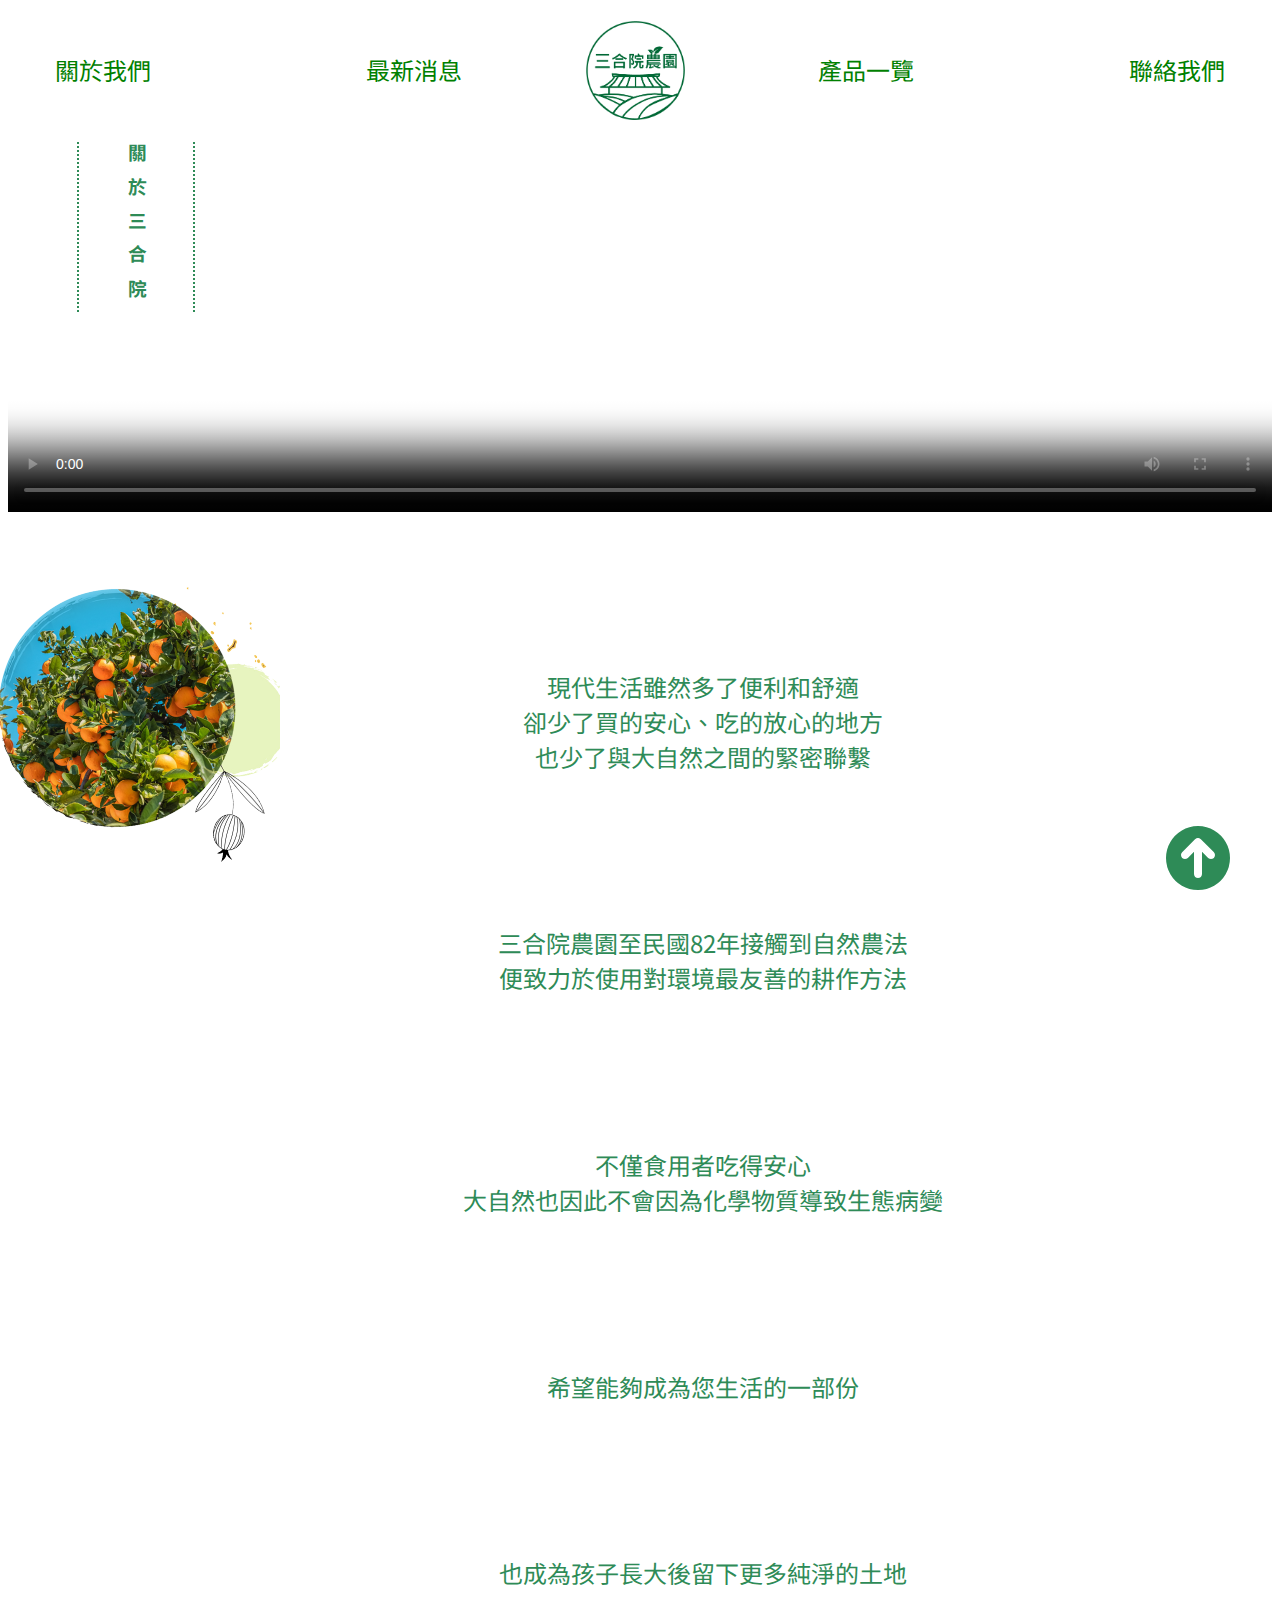
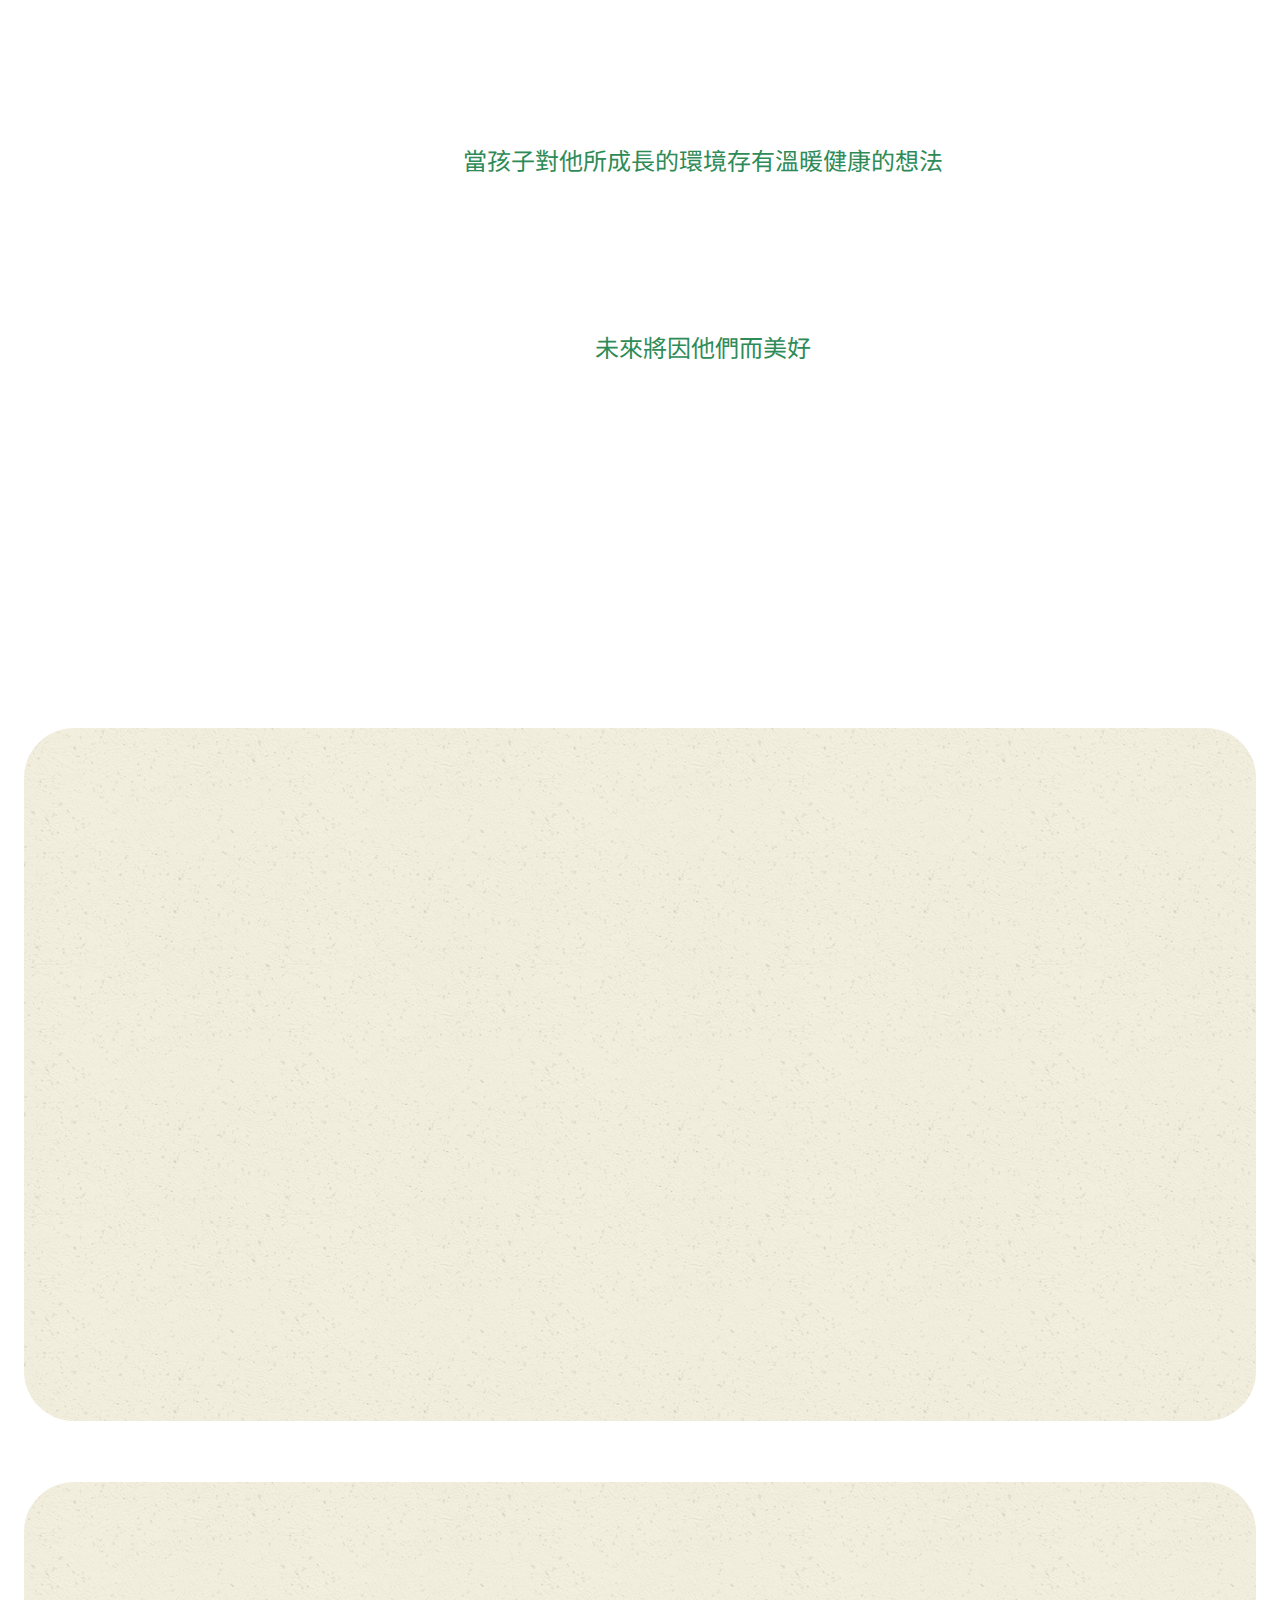
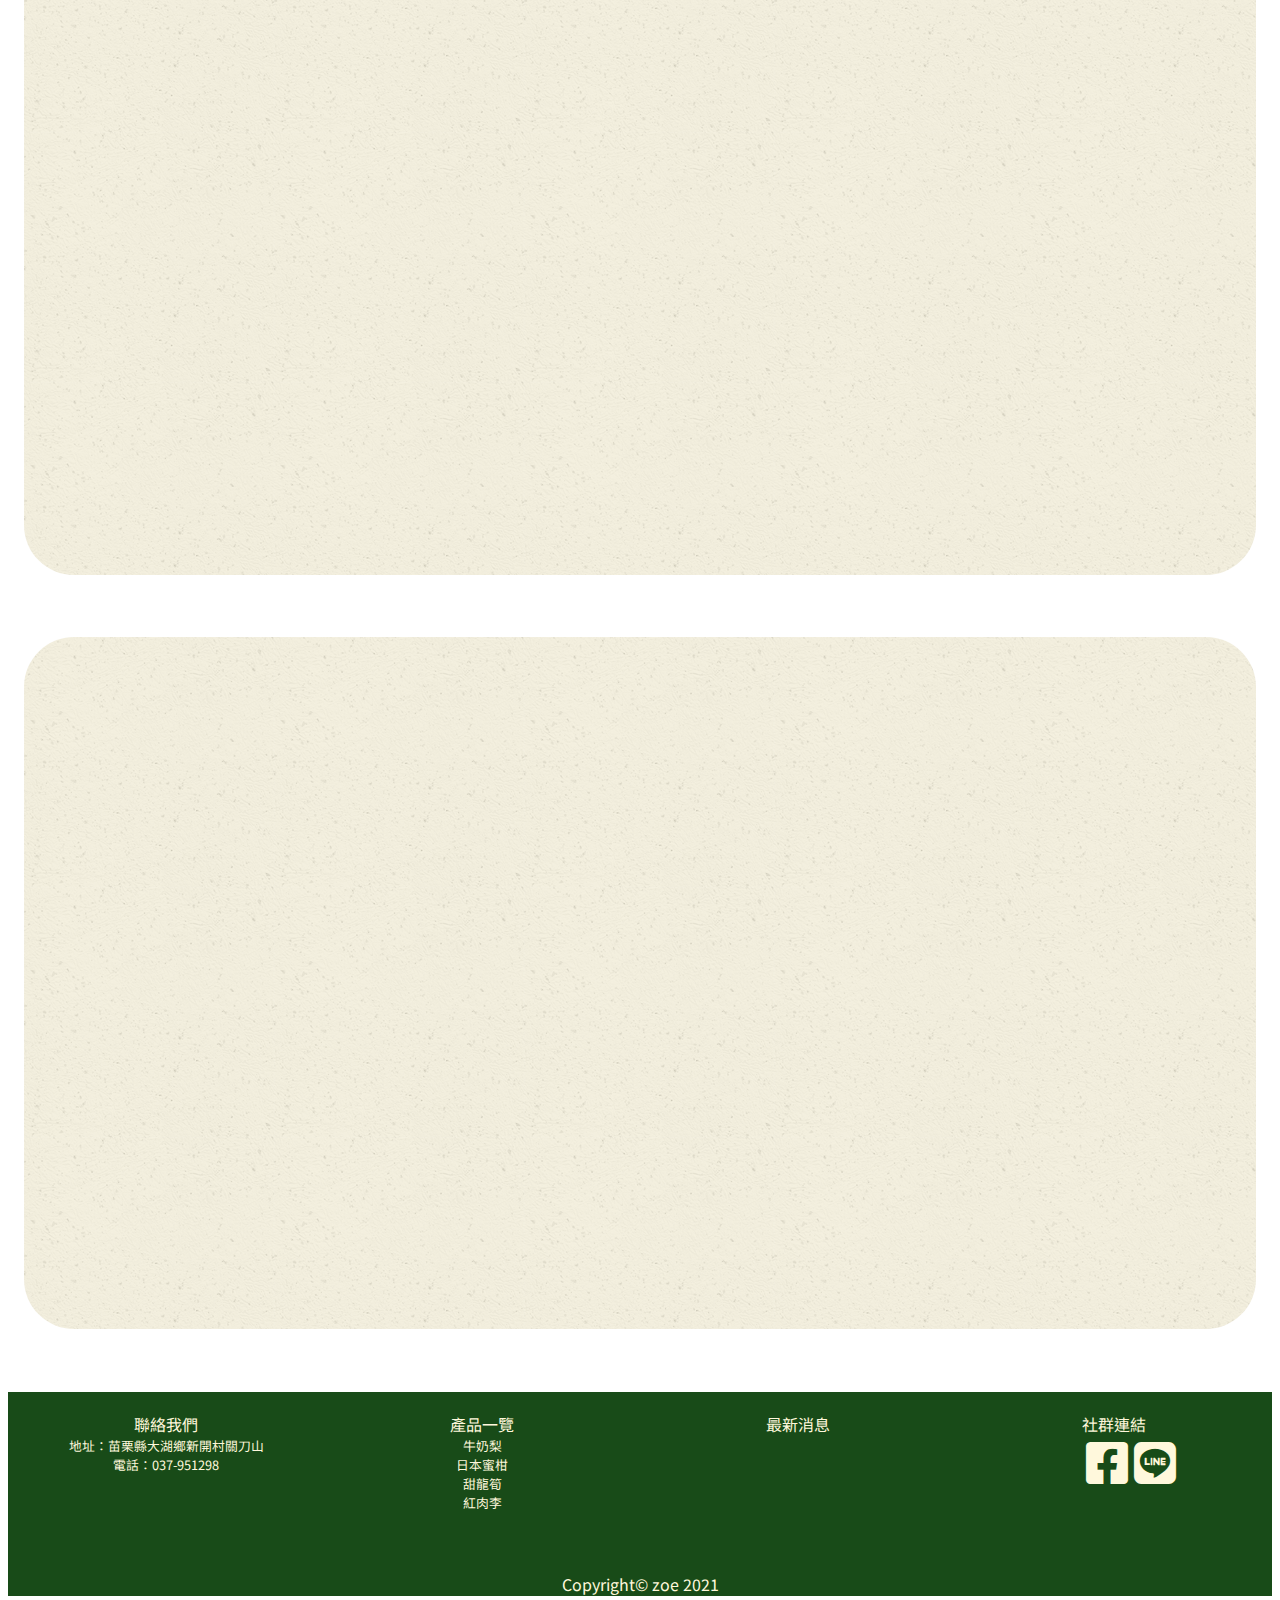
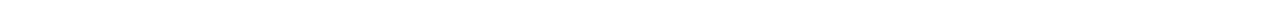
==== commit 33369ffc: "new" ====
--- a/about.html
+++ b/about.html
@@ -6,23 +6,18 @@
     <meta http-equiv="X-UA-Compatible" content="IE=edge">
     <meta name="viewport" content="width=device-width, initial-scale=1.0">
     <title>關於我們</title>
-    <link rel="shortcut icon" href="/public/favico.ico.gif">
+    <link rel="shortcut icon" href="public/favico.ico.gif">
     <link rel="icon" type="image/gif" href="animated_favicon1.gif">
-
-    <link rel="bookmark" href="/favicon.ico" />
-    <link rel="stylesheet" href="public/js/WOW-master/css/libs/animate.css">
-    <link rel="stylesheet" href="public/js/WOW-master/css/site.css">
     <link href="https://cdn.jsdelivr.net/npm/bootstrap@5.0.2/dist/css/bootstrap.min.css" rel="stylesheet"
         integrity="sha384-EVSTQN3/azprG1Anm3QDgpJLIm9Nao0Yz1ztcQTwFspd3yD65VohhpuuCOmLASjC" crossorigin="anonymous">
     <link rel="stylesheet" href="public/js/slick-1.8.1/slick/slick.css">
     <link rel="stylesheet" href="public/js/slick-1.8.1/slick/slick-theme.css">
-    <link rel="stylesheet" href="
-https://cdnjs.cloudflare.com/ajax/libs/font-awesome/6.0.0-beta2/css/all.min.css
-">
+    <link rel="stylesheet" href="https://cdnjs.cloudflare.com/ajax/libs/font-awesome/6.0.0-beta2/css/all.min.css">
     <style>
         @import url('https://fonts.googleapis.com/css2?family=Noto+Sans+HK:wght@400;700&display=swap');
     </style>
     <link rel="stylesheet" href="public/css/index.css">
+    <link rel="stylesheet" href="public/css/index_styles.css">
     <link rel="stylesheet" href="public/css/about.css">
     <script async defer crossorigin="anonymous" src="https://connect.facebook.net/zh_TW/sdk.js#xfbml=1&version=v13.0"
         nonce="2Uay9cwi"></script>
@@ -30,194 +25,203 @@
 
 <body>
 
-
-
-    <header>
+    <body>
+
+
+
+        <header>
+            <div class="container">
+                <a href="index.html">
+                    <div class="logo"></div>
+                </a>
+                <div class="menu-icon"><a href="javascrip:;"><i class="fa-solid fa-bars"></i> </a></div>
+                <nav>
+                    <ul>
+                        <li><a href="about.html">關於我們</a></li>
+                        <li><a href="news.html">最新消息</a></li>
+                        <li><a href="product.html">產品一覽</a></li>
+                        <li><a href="contact.html">聯絡我們</a></li>
+                    </ul>
+                </nav>
+            </div>
+        </header>
+        <div class="container product_txet ">
+    
+    
+            <h3> 關於三合院
+            </h3>
+    
+    
+    
+        </div>
+    
+    
+        <!-- banner -->
         <div class="container">
-            <a href="index.html">
-                <div class="logo"></div>
-            </a>
-            <div class="menu-icon"><a href="javascrip:;"><i class="fa-solid fa-bars"></i> </a></div>
-            <nav>
-                <ul>
-                    <li><a href="about.html">關於我們</a></li>
-                    <li><a href="news.html">最新消息</a></li>
-                    <li><a href="product.html">產品一覽</a></li>
-                    <li><a href="contact.html">聯絡我們</a></li>
-                </ul>
-            </nav>
-        </div>
-    </header>
-    <div class="container product_txet ">
-
-
-        <h3> 關於三合院
-        </h3>
-
-
-
-    </div>
-
-
-    <!-- banner -->
-    <div class="container">
-
-        <video width="100%" height="50%" poster="A.JPG" controls autoplay loop>
-            <source src="public/images/00011.mp4" type="video/mp4"></source>
-        </video>
-      
+    
+            <video width="100%" height="50%" poster="A.JPG" controls autoplay loop>
+                <source src="public/images/00011.mp4" type="video/mp4">
+                </source>
+            </video>
+    
             <!-- <img class=" w-100 object-fit:cover" src=" http://picsum.photos/1570/600?random=30 " alt="">
-        </div> -->
-
-    </div>
-
-    <div class="   container">
-        <div class="about row">
-            <div class="col">
-                <div class="about_imgbox">
-                    <div class="img01">
-                        <section data-wow-delay="1s" class="span3 wow rollIn">
-                            <div class=" ab1">
-                                <img src="public/images/a02.png" alt="">
-                            </div>
-                        </section>
-                    </div>
-
-
-                    <!-- <div class="img02"><section data-wow-delay="1s" class="span3 wow swing center">
-                        <div class=" ab1">
-                            <img src="public/images/a-09.png" alt="">
+            </div> -->
+    
+        </div>
+    
+        <div class="   container">
+            <div class="about row">
+                <div class="col">
+                    <div class="about_imgbox">
+                        <div class="img01">
+                            <section data-wow-delay="1s" class="span3 wow rollIn">
+                                <div class=" ab1">
+                                    <img src="public/images/a02.png" alt="">
+                                </div>
+                            </section>
                         </div>
-                       </section></div> -->
-
-                </div>
-
-            </div>
-            <div class="col">
-
-                <div class="text">
-                    <p> 現代生活雖然多了便利和舒適 <br>
-                        卻少了買的安心、吃的放心的地方<br>
-                    也少了與大自然之間的緊密聯繫</p>
-                    <p>三合院農元至民國82年接觸到自然農法<br>
-                    便致力於使用對環境最友善的耕作方法</p>
-
-                    
-                    <p>不僅食用者吃得安心<br>大自然也因此不會因為大量的化學物質導致生態病變</p>
-                    <p> 希望能夠成為您生活的一部份</p>
-                    <p>
-                        也成為孩子長大後留下更多純淨的土地</p>
-
-                    <p>當孩子對他所成長的環境存有溫暖健康的想法</p>
-                    <p>未來將因他們而美好</p>
-
-                    <p></p>
-
-
-
-                </div>
-
-            </div>
-            <div class="col">
-                <div class="about_img_box"></div>
-                <div class="about_imgbox2">
-
-                    <div class="img04">
-                        <section data-wow-delay="1s" class="span3 wow rollIn">
+    
+    
+                        <!-- <div class="img02"><section data-wow-delay="1s" class="span3 wow swing center">
                             <div class=" ab1">
                                 <img src="public/images/a-09.png" alt="">
                             </div>
-                        </section>
-                    </div>
-
-
-
-
-
-                </div>
-
+                           </section></div> -->
+    
+                    </div>
+    
+                </div>
+                <div class="col-xl-9 col-sm-12 ">
+    
+                    <div class="text">
+                        <p> 現代生活雖然多了便利和舒適 <br>
+                            卻少了買的安心、吃的放心的地方<br>
+                            也少了與大自然之間的緊密聯繫</p>
+                        <p>三合院農園至民國82年接觸到自然農法<br>
+                            便致力於使用對環境最友善的耕作方法</p>
+    
+    
+                        <p>不僅食用者吃得安心<br>
+                            大自然也因此不會因為化學物質導致生態病變</p>
+                        <p> 希望能夠成為您生活的一部份</p>
+                        <p>
+                            也成為孩子長大後留下更多純淨的土地</p>
+    
+                        <p>當孩子對他所成長的環境存有溫暖健康的想法</p>
+                        <p>未來將因他們而美好</p>
+    
+                        <p></p>
+    
+    
+    
+                    </div>
+    
+                </div>
+                <div class="col">
+                    <div class="about_img_box"></div>
+                    <div class="about_imgbox2">
+    
+                        <div class="img04">
+                            <section data-wow-delay="0.5s" class="span3 wow rollIn">
+                                <div class=" ab1">
+                                    <img src="public/images/a-09.png" alt="">
+                                </div>
+                            </section>
+                        </div>
+    
+    
+    
+    
+    
+                    </div>
+    
+                </div>
             </div>
         </div>
-    </div>
-
-    <div class="container">
-        <div class="row row-cols-3 row-cols-sm-1">
-            <div class="col-4  license_img_box">
-
-                <div class="youtube-rwd ">
-                    <iframe width="200" height="70" src="https://www.youtube.com/embed/oz6MA6UBjLw?&autoplay=1"
-                        title="YouTube video player " frameborder="0" allow="accelerometer; autoplay; clipboard-write; encrypted-media;
-                     gyroscope; picture-in-picture" allowfullscreen></iframe>
-
-                </div>
+    
+        <div class="container">
+            <div class="row ">
+                <div class=" col-xl-4 col-sm-12 license_img_box">
+    
+                    <div class="youtube-rwd ">
+                        <iframe width="200" height="70" src="https://www.youtube.com/embed/oz6MA6UBjLw?&autoplay=1"
+                            title="YouTube video player " frameborder="0" allow="accelerometer; autoplay; clipboard-write; encrypted-media;
+                         gyroscope; picture-in-picture" allowfullscreen></iframe>
+    
+                    </div>
+                </div>
+                <div class="col-xl-3 col-sm-12 license_img_box">
+                    <div class=" youtube-rwd">
+                        <iframe
+                            src="https://www.google.com/maps/embed?pb=!1m18!1m12!1m3!1d3634.4552506193927!2d120.81134231528908!3d24.365461584289765!2m3!1f0!2f0!3f0!3m2!1i1024!2i768!4f13.1!3m3!1m2!1s0x3469038da4ea1ac3%3A0x98f9619a8f9b8678!2z5LiJ5ZCI6Zmi6L6y5ZyS!5e0!3m2!1szh-TW!2stw!4v1644984842018!5m2!1szh-TW!2stw"
+                            width="1800" height="800" style="border:0;" allowfullscreen="" loading="lazy"></iframe>
+                    </div>
+                </div>
+    
+                <div class="col-xl-4 col-sm-12   license_img_box">
+                    <div class=" youtube-rwd">
+                        <iframe
+                            src="https://www.facebook.com/plugins/page.php?href=https%3A%2F%2Fwww.facebook.com%2Fmilkpear%2F&tabs=timeline&width=500&height=600&small_header=false&adapt_container_width=true&hide_cover=false&show_facepile=true&appId"
+                            width="400" height="220" style="border:none;overflow:hidden" scrolling="no" frameborder="0"
+                            allowfullscreen="true"
+                            allow="autoplay; clipboard-write; encrypted-media; picture-in-picture; web-share"></iframe>
+                    </div>
+                </div>
+    
+    
+    
             </div>
-            <div class="col-3 license_img_box">
-                <div class=" youtube-rwd">
-                    <iframe
-                        src="https://www.google.com/maps/embed?pb=!1m18!1m12!1m3!1d3634.4552506193927!2d120.81134231528908!3d24.365461584289765!2m3!1f0!2f0!3f0!3m2!1i1024!2i768!4f13.1!3m3!1m2!1s0x3469038da4ea1ac3%3A0x98f9619a8f9b8678!2z5LiJ5ZCI6Zmi6L6y5ZyS!5e0!3m2!1szh-TW!2stw!4v1644984842018!5m2!1szh-TW!2stw"
-                        width="1800" height="800" style="border:0;" allowfullscreen="" loading="lazy"></iframe>
-                </div>
-            </div>
-
-            <div class="col-4  license_img_box">
-                <div class=" youtube-rwd">
-                <iframe src="https://www.facebook.com/plugins/page.php?href=https%3A%2F%2Fwww.facebook.com%2Fmilkpear%2F&tabs=timeline&width=500&height=600&small_header=false&adapt_container_width=true&hide_cover=false&show_facepile=true&appId" 
-                width="400" height="220" style="border:none;overflow:hidden" scrolling="no" frameborder="0" allowfullscreen="true"
-                 allow="autoplay; clipboard-write; encrypted-media; picture-in-picture; web-share"></iframe></div>
-            </div>
-
-
-
-    </div>
-
-
-
-    <div class="gotop"><a href=""><i class="fa-solid fa-circle-arrow-up"></i></a></div>
-
-
-
-    <footer>
-        <div id="ftbr" class="container">
-
-            <div>聯絡我們
-                <a href=""> 地址：苗栗縣大湖鄉新開村關刀山</a>
-                <a href=""> 電話：037-951298</a>
-
-            </div>
-
-            <div>產品一覽
-
-                <a href="">牛奶梨</a>
-                <a href="">日本蜜柑</a>
-                <a href="">甜龍筍</a>
-                <a href="">紅肉李</a>
-
-            </div>
-
-            <div>最新消息
-
-            </div>
-            <div class="gofbig">
-                <p>社群連結</p>
-                <div class="gofbigicon">
-                    <a href=""> <i style="font-size: 3rem;" class="fa-brands fa-facebook-square"></i>
-                    </a>
-                    <a href=""> <i style="font-size: 3rem;" class="fa-brands fa-line"></i>
-                    </a>
-                </div>
-            </div>
-    </footer>
-    <div id="ftend">
-
-        <p>Copyright© zoe 2021 </p>
-    </div>
-
-    <script src="public/js/WOW-master/dist/wow.js"></script>
-    <script>
-        new WOW().init();
-    </script>
-    </script>
-
-</body>
+    
+        </div>
+    
+        <div class="gotop1"> <a href=""><i class="fa-solid fa-circle-arrow-up"></i></a></div>
+    
+    
+    
+        <footer>
+            <div id="ftbr" class="container">
+    
+                <div>聯絡我們
+                    <a href=""> 地址：苗栗縣大湖鄉新開村關刀山</a>
+                    <a href=""> 電話：037-951298</a>
+    
+                </div>
+    
+                <div>產品一覽
+    
+                    <a href="">牛奶梨</a>
+                    <a href="">日本蜜柑</a>
+                    <a href="">甜龍筍</a>
+                    <a href="">紅肉李</a>
+    
+                </div>
+    
+                <div>最新消息
+    
+                </div>
+                <div class="gofbig">
+                    <p>社群連結</p>
+                    <div class="gofbigicon">
+                        <a href=""> <i style="font-size: 3rem;" class="fa-brands fa-facebook-square"></i>
+                        </a>
+                        <a href=""> <i style="font-size: 3rem;" class="fa-brands fa-line"></i>
+                        </a>
+                    </div>
+                </div>
+        </footer>
+        <div id="ftend">
+    
+            <p>Copyright© zoe 2021 </p>
+        </div>
+        <script src="public/js/jquery-3.6.0.min.js"></script>
+        <script src="public/js/slick-1.8.1/slick/slick.min.js"></script>
+        <script src="public/js/WOW-master/dist/wow.js"></script>
+        <script>
+            new WOW().init();
+        </script>
+        <script src="public/js/index_script.js"></script>
+    </body>
+    
+
 
 </html>--- a/public/css/index.css
+++ b/public/css/index.css
@@ -338,7 +338,7 @@
 }
 
 .gotop a {
-    color: rgb(24, 75, 24);
+    color: rgb(40, 90, 40);
 }
 
 .gotop a:hover {
@@ -352,12 +352,21 @@
 
     right: 50px;
     bottom: 50px;
-    color: rgba(6, 53, 25, 0.979);
+   
     font-size: 4em;
     display: none;
-    transition: all 3s;
-}
-
+    transition: all .3s;
+    transform: translate(30px);
+    transition: .6s;
+
+}
+
+
+
+.gotop_active {
+   
+   transform: rotate(360deg) ;
+}
 
 
 
@@ -386,7 +395,7 @@
 
     nav>ul {
         display: flex;
-        justify-content: center;
+        justify-content: space-between;
     }
 
     nav>ul>li {
@@ -454,7 +463,7 @@
     .product_img {
 
         float: left;
-        width: 250px;
+        width: 220px;
 
         height: 600px;
         transition: 1s all;
@@ -482,13 +491,13 @@
     }
 
     .product_img.active {
-        width: 600px;
+        width: 700px;
         /* height: 500px; */
         /* background-position:100% 150%; */
     }
 
     .product_img.other {
-        width: 200px;
+        width: 100px;
         /* background-position:100% 150%; */
     }
 
@@ -555,16 +564,21 @@
 
 
         right: 50px;
-        bottom: 50px;
-        color: rgba(6, 53, 25, 0.979);
+        bottom: 0px;
+        color: seagreen;
         font-size: 4em;
         display: none;
-        transition: all 3s;
+        transition: all 0.5s;
     }
 
     .gotop_active {
-
-        transform: rotate(365deg);
+        transform : rotate(360deg);
+       position: fixed;
+
+
+        right: 50px;
+        bottom: 50px;
+      
     }
 }
 
--- a/public/css/about.css
+++ b/public/css/about.css
@@ -34,35 +34,37 @@
     border-radius: 30px;
 }
 
-/* /////////////dv///////////////////////// */
+/* /////////////內文///////////////////////// */
+
+.about p{
+    font-size: 1.5rem;
+    color: seagreen;
+}
 .about {
     padding: 5%;
-     position: relative;
+  width: 100%;
 }
 
 
 
-p{
-    color: seagreen;
-}
+
 
 
 .img01{
-    position: absolute;
-    top: 1%;
+    display: none;
    
 }
 
 
 
 .img04 {
-    position: absolute;
-bottom: 4%;    
+ display: none;    
 }
 
 
+
 .gotop a {
-    color: rgb(24, 75, 24);
+    color: seagreen;
 }
 
 .gotop a:hover {
@@ -70,22 +72,61 @@
     color: rgb(74, 94, 76);
 }
 
+
+
 @media screen and (min-width:768px) {
 
 
-    .gotop {
+    .about p{
+        color: seagreen;
+    }
+    .about {
+  
+        padding: 5%;
+         position: relative;
+    }
+    
+    
+    
+    
+    
+    
+    .img01{display: block;
+        position: absolute;
+        
+       left: -2%;
+    }
+    
+    
+    
+    .img04 {display: block;
+        position: absolute;
+    bottom: 4%;  
+    right: -2%;  
+    }
+
+    .gotop1 a{
         position: fixed;
+
+
         right: 50px;
-        bottom: 50px;
-        color: rgba(6, 53, 25, 0.979);
+        bottom: 0px;
+        color: seagreen;
         font-size: 4em;
-        /* display: none; */
-        transition: all 3s;
+        display: none;
+        display: block;
+        transition: all 0.5s;
     }
 
     .gotop_active {
+        transform : rotate(360deg);
+       position: fixed;
 
-        transform: rotate(365deg);
-    }
 
-}+        right: 50px;
+        bottom: 50px;
+      
+    } 
+
+    
+}  